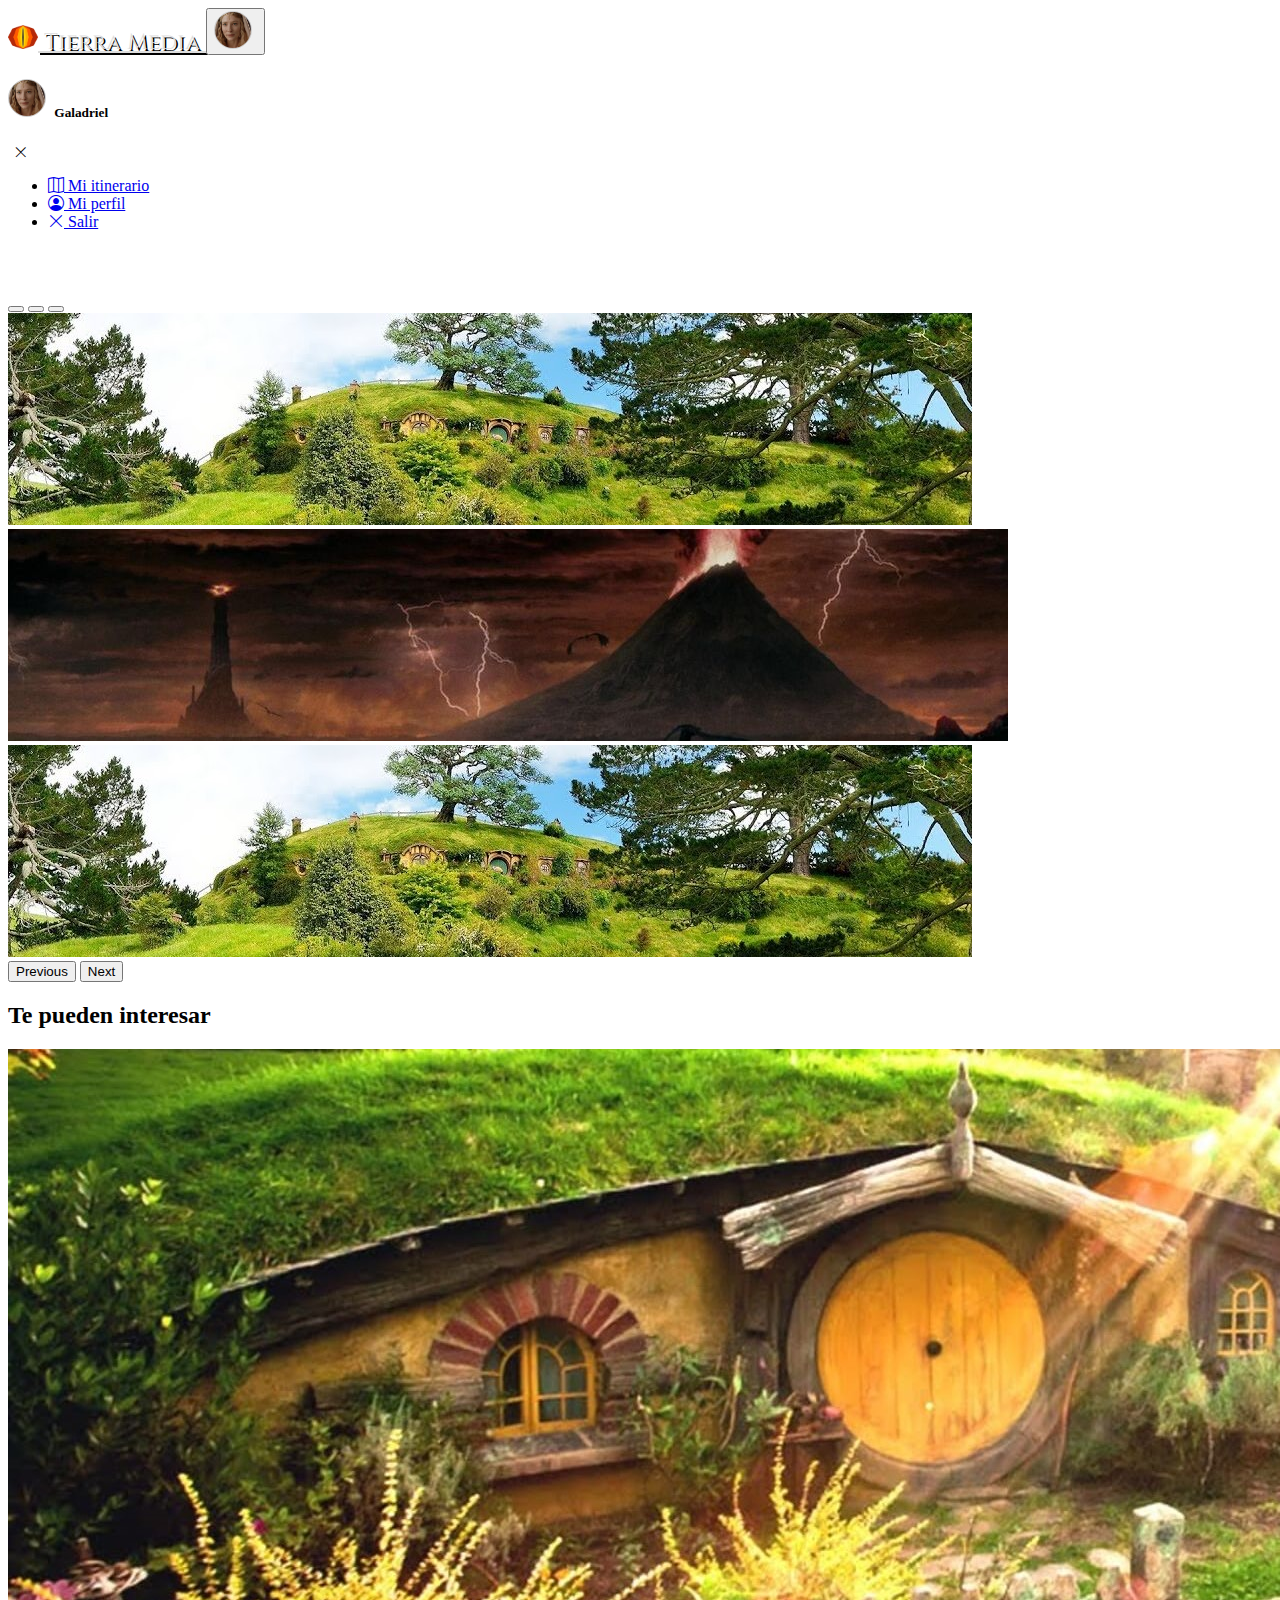
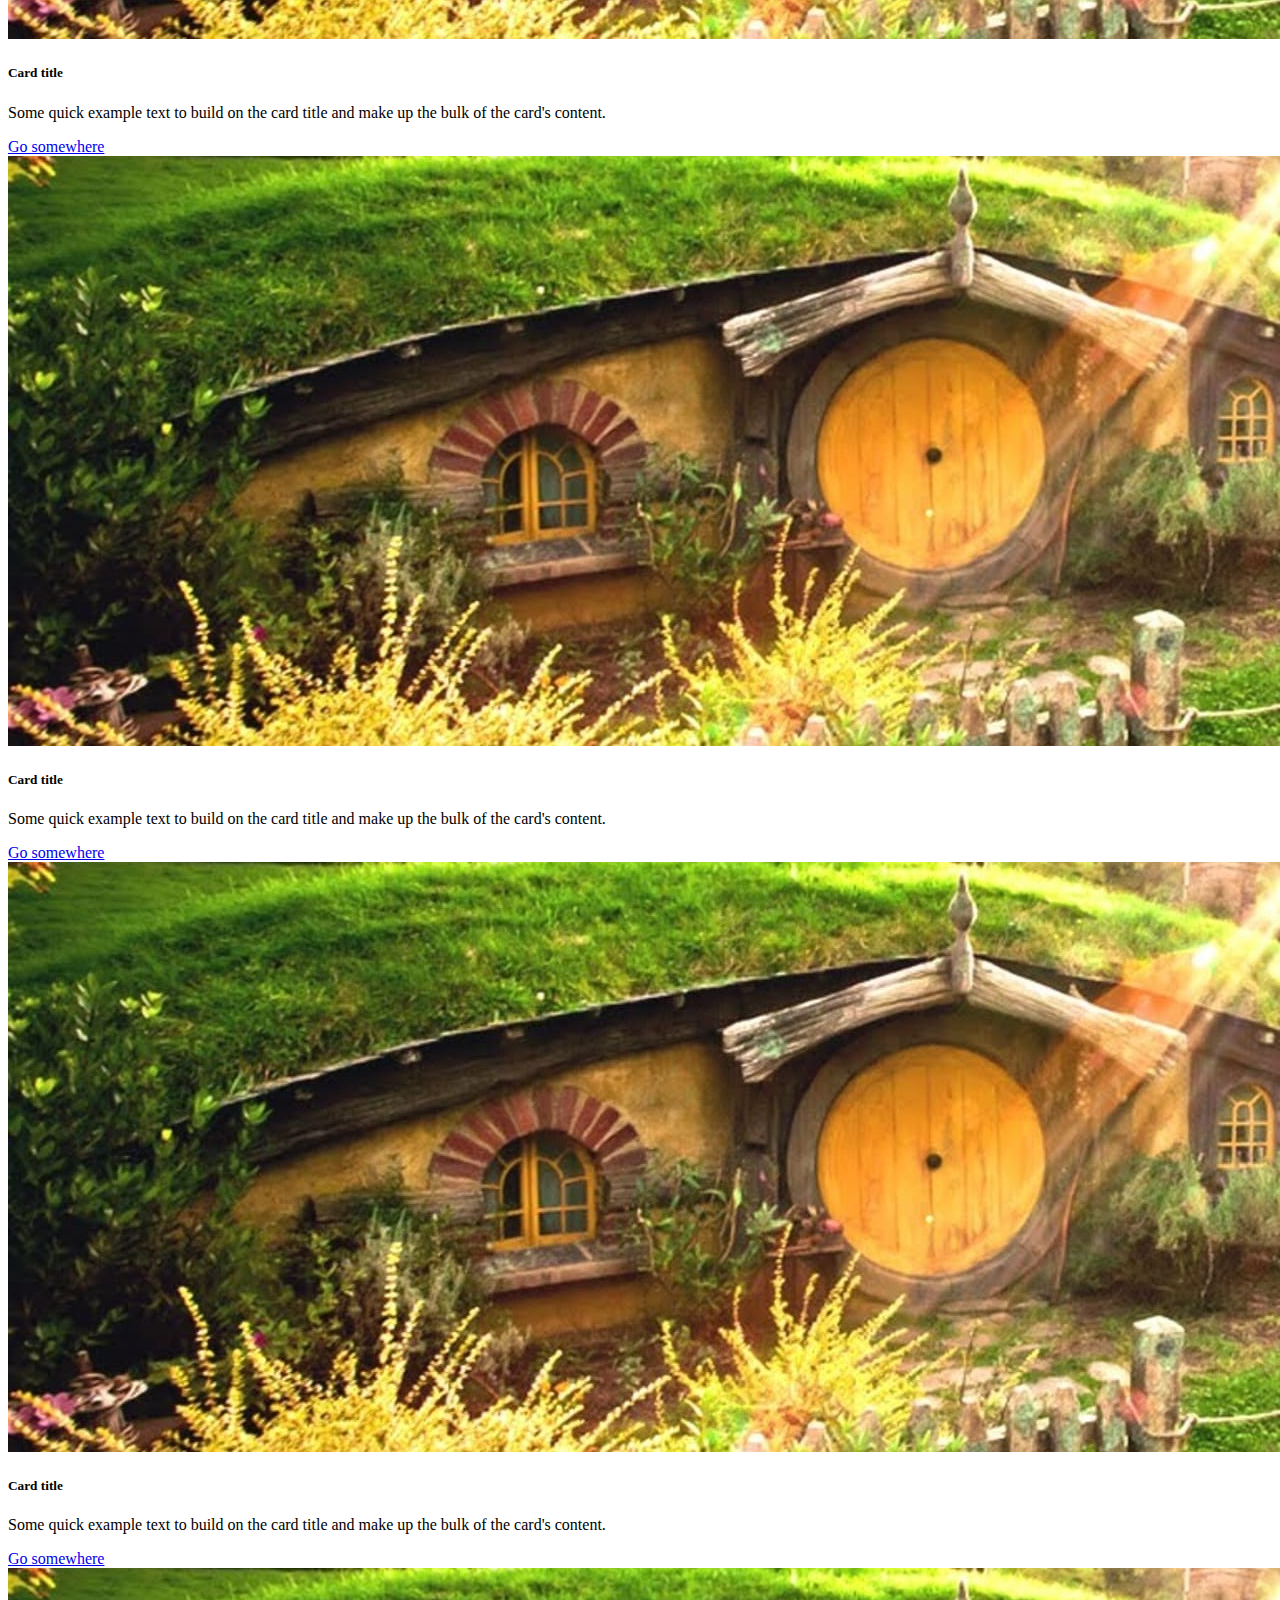
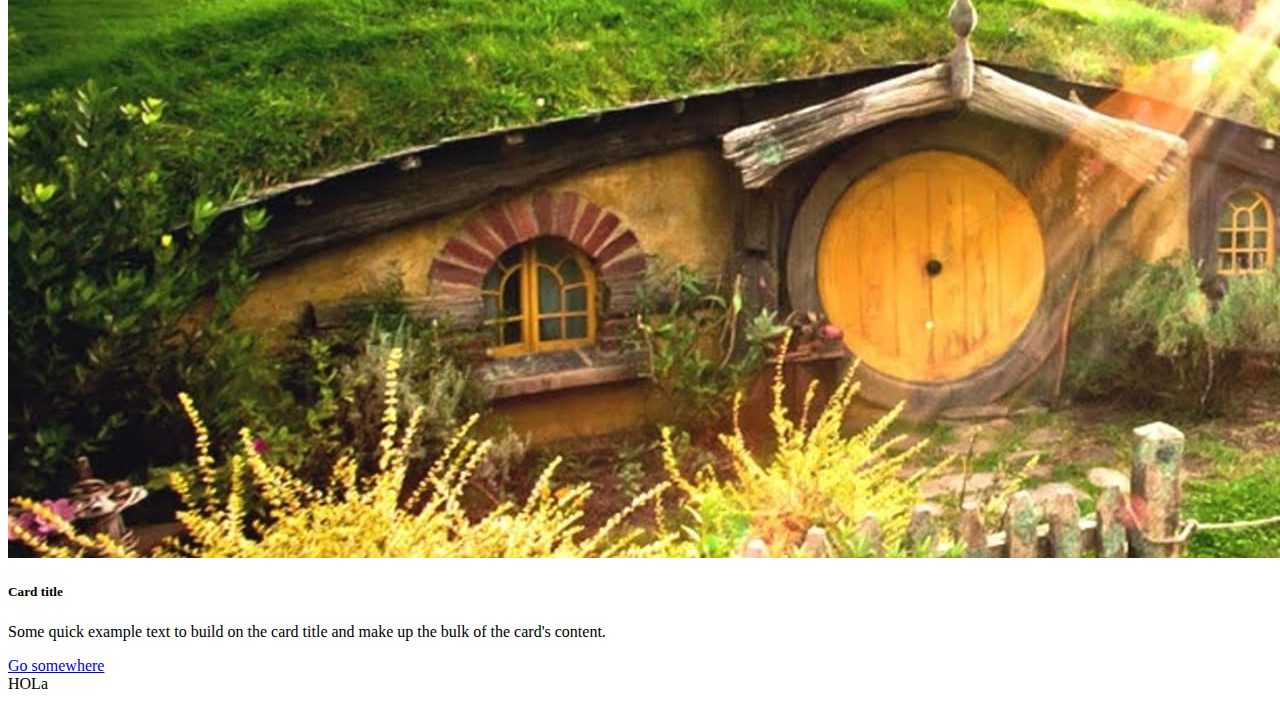
==== index.html @ 982354ff "Se cambio navbar a offcanvas. Se edito comportamiento responsive a sugerencias." ====
<!DOCTYPE html>
<html lang="en">

<head>
    <meta charset="UTF-8">
    <meta http-equiv="X-UA-Compatible" content="IE=edge">
    <meta name="viewport" content="width=device-width, initial-scale=1.0">
    <title>Turismo Tierra Media</title>
    <link href="https://cdn.jsdelivr.net/npm/bootstrap@5.1.3/dist/css/bootstrap.min.css" rel="stylesheet"
        integrity="sha384-1BmE4kWBq78iYhFldvKuhfTAU6auU8tT94WrHftjDbrCEXSU1oBoqyl2QvZ6jIW3" crossorigin="anonymous">
    <link rel="stylesheet" href="css/style.css">
    <link rel="stylesheet" href="https://cdn.jsdelivr.net/npm/bootstrap-icons@1.7.0/font/bootstrap-icons.css">
    <script src="js/script.js" defer></script>
    <script src="https://cdn.jsdelivr.net/npm/bootstrap@5.1.3/dist/js/bootstrap.bundle.min.js"
        integrity="sha384-ka7Sk0Gln4gmtz2MlQnikT1wXgYsOg+OMhuP+IlRH9sENBO0LRn5q+8nbTov4+1p" crossorigin="anonymous"
        defer></script>
</head>

<body>
    <header>
        <nav class="navbar fixed-top navbar-dark bg-dark">
            <div class="container-fluid">
                <!-- con boton, desplegable from top -->
                <!--a class="navbar-brand" href="index.html">
                    <img src="imgs/logoTTM.png" alt="" width="30" height="24" class="d-inline-block align-text-top">
                    Tierra Media
                </a>
                <button class="navbar-toggler" type="button" data-bs-toggle="collapse"
                    data-bs-target="#navbarSupportedContent" aria-controls="navbarSupportedContent"
                    aria-expanded="false" aria-label="Toggle navigation">
                    <img src="imgs/galadriel_avt.png" class ="avatar" alt="">
                </button>
                <div class="collapse navbar-collapse" id="navbarSupportedContent">
                    <ul class="navbar-nav me-auto mb-2 mb-lg-0">
                            <li class="nav-item"><a class="nav-link" href="#"> <i class="bi bi-map text-success me-1"></i> Mi itinerario</a></li>
                            <li class="nav-item"><a class="nav-link" href="#"><i class="bi bi-person-circle text-primary me-1"></i> Mi perfil</a></li>
                            <li class="nav-item"><a class="nav-link" href="#"><i class="bi bi-x-lg text-danger me-1"></i> Salir</a></li>
                    </ul>
                </div-->
                <!-- off canvas -->

                <a class="navbar-brand logo" href="index.html">
                    <img src="imgs/logoTTM.png" alt="" width="30" height="24" class="d-inline-block align-text-top me-2">
                    Tierra Media
                </a>
                <button class="navbar-toggler" type="button" data-bs-toggle="offcanvas"
                    data-bs-target="#offcanvasNavbar" aria-controls="offcanvasNavbar">
                    <img src="imgs/galadriel_avt.png" class ="avatar" alt="">
                </button>
                <div class="offcanvas offcanvas-end bg-dark text-light" tabindex="-1" id="offcanvasNavbar"
                    aria-labelledby="offcanvasNavbarLabel">
                    <div class="offcanvas-header">
                        <h5 class="offcanvas-title text-light" id="offcanvasNavbarLabel"><img src="imgs/galadriel_avt.png" class ="avatar" alt=""> Galadriel</h5>
                        <button type="button" class="btn-menu" data-bs-dismiss="offcanvas"
                            aria-label="Close"><i class="bi bi-x-lg text-light"></i></button>
                    </div>
                    <div class="offcanvas-body">
                        <ul class="navbar-nav justify-content-end flex-grow-1 pe-3">
                            <li class="nav-item"><a class="nav-link" href="#"> <i class="bi bi-map text-success me-1"></i> Mi itinerario</a></li>
                            <li class="nav-item"><a class="nav-link" href="#"><i class="bi bi-person-circle text-primary me-1"></i> Mi perfil</a></li>
                            <li class="nav-item"><a class="nav-link" href="#"><i class="bi bi-x-lg text-danger me-1"></i> Salir</a></li>
                        </ul>                        
                    </div>
                </div>

            </div>
        </nav>
    </header>

    <main class="container-fluid">
        <section id="destacados" class="container">
            <div id="carouselExampleIndicators" class="carousel slide" data-bs-ride="carousel">
                <div class="carousel-indicators">
                    <button type="button" data-bs-target="#carouselExampleIndicators" data-bs-slide-to="0"
                        class="active" aria-current="true" aria-label="Slide 1"></button>
                    <button type="button" data-bs-target="#carouselExampleIndicators" data-bs-slide-to="1"
                        aria-label="Slide 2"></button>
                    <button type="button" data-bs-target="#carouselExampleIndicators" data-bs-slide-to="2"
                        aria-label="Slide 3"></button>
                </div>
                <div class="carousel-inner">
                    <div class="carousel-item active">
                        <img src="imgs/the_shire_wide.jpg" class="d-block w-100" alt="...">
                    </div>
                    <div class="carousel-item">
                        <img src="imgs/mordor_wide.jpg" class="d-block w-100" alt="...">
                    </div>
                    <div class="carousel-item">
                        <img src="imgs/the_shire_wide.jpg" class="d-block w-100" alt="...">
                    </div>
                </div>
                <button class="carousel-control-prev" type="button" data-bs-target="#carouselExampleIndicators"
                    data-bs-slide="prev">
                    <span class="carousel-control-prev-icon" aria-hidden="true"></span>
                    <span class="visually-hidden">Previous</span>
                </button>
                <button class="carousel-control-next" type="button" data-bs-target="#carouselExampleIndicators"
                    data-bs-slide="next">
                    <span class="carousel-control-next-icon" aria-hidden="true"></span>
                    <span class="visually-hidden">Next</span>
                </button>
            </div>
        </section>
        <section id="sugerencias" class="container">
            <h2>Te pueden interesar</h2>
            <div class="row">
                <div class="col-lg-3 col-md-6 col-sm-12">
                    <div class="card">

                        <img src="imgs/la_comarca2.jpg" class="card-img-top" alt="...">
                        <div class="card-body">
                            <h5 class="card-title">Card title</h5>
                            <p class="card-text">Some quick example text to build on the card title and make up the bulk
                                of
                                the card's content.</p>
                            <a href="#" class="btn btn-primary">Go somewhere</a>
                        </div>
                    </div>
                </div>
                <div class="col-lg-3 col-md-6 col-sm-12">
                    <div class="card">

                        <img src="imgs/la_comarca2.jpg" class="card-img-top" alt="...">
                        <div class="card-body">
                            <h5 class="card-title">Card title</h5>
                            <p class="card-text">Some quick example text to build on the card title and make up the bulk
                                of
                                the card's content.</p>
                            <a href="#" class="btn btn-primary">Go somewhere</a>
                        </div>
                    </div>
                </div>
                <div class="col-lg-3 col-md-6 col-sm-12">
                    <div class="card">

                        <img src="imgs/la_comarca2.jpg" class="card-img-top" alt="...">
                        <div class="card-body">
                            <h5 class="card-title">Card title</h5>
                            <p class="card-text">Some quick example text to build on the card title and make up the bulk
                                of
                                the card's content.</p>
                            <a href="#" class="btn btn-primary">Go somewhere</a>
                        </div>
                    </div>
                </div>
                <div class="col-lg-3 col-md-6 col-sm-12">
                    <div class="card">

                        <img src="imgs/la_comarca2.jpg" class="card-img-top" alt="...">
                        <div class="card-body">
                            <h5 class="card-title">Card title</h5>
                            <p class="card-text">Some quick example text to build on the card title and make up the bulk
                                of
                                the card's content.</p>
                            <a href="#" class="btn btn-primary">Go somewhere</a>
                        </div>
                    </div>
                </div>
            </div>
        </section>
        <section id="productos" class="container">

        </section>
    </main>
    <footer>
        HOLa

    </footer>
</body>

</html>
---- css/style.css ----
@import url('https://fonts.googleapis.com/css2?family=Cinzel:wght@500&display=swap');

.logo{
    font-family: 'Cinzel', serif;
    font-size: 1.4rem;
    color: #ddd;
    text-shadow: 2px 2px #000;    
}

.avatar{
    height: 36px;
    border-radius: 50%;
    margin-right: 5px;
    border: 1px solid #ccc;
}

.btn-menu{
    border: none;
    background: none;
}

main{
    margin-top: 64px;
}
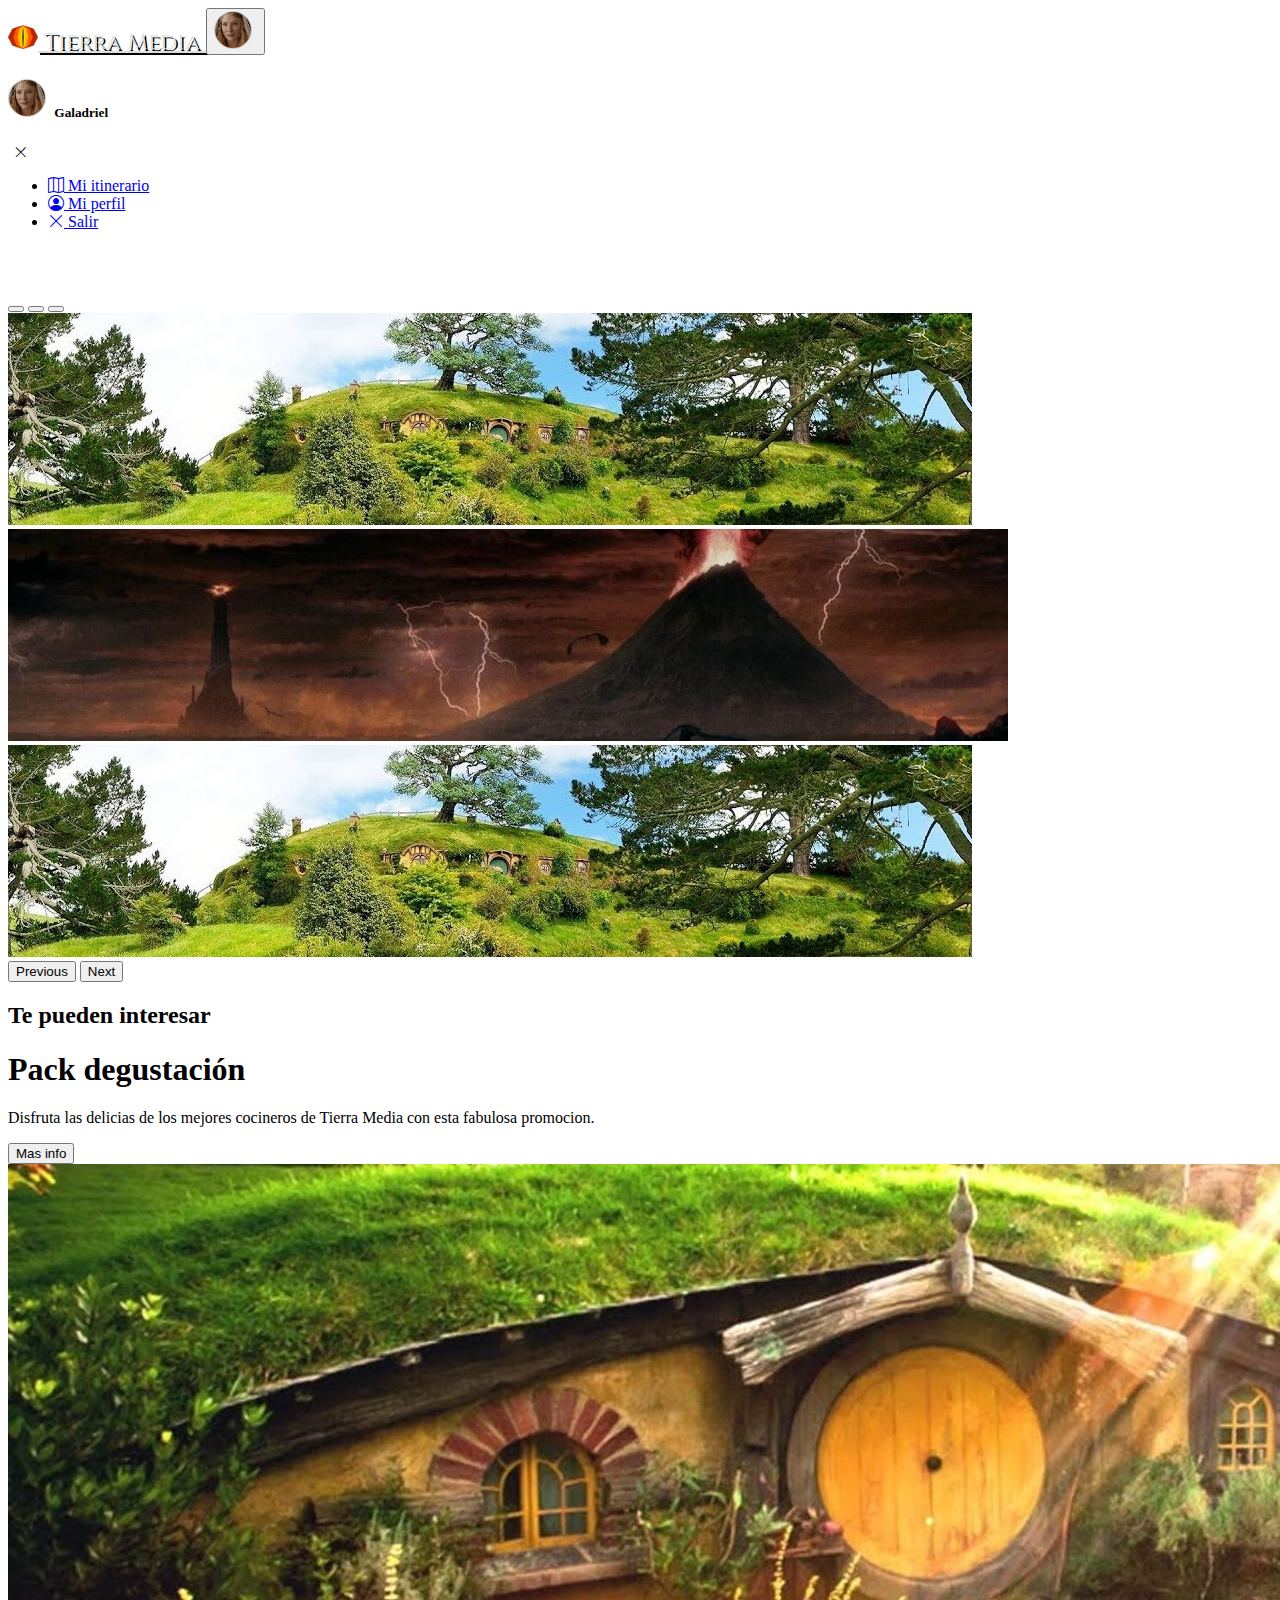
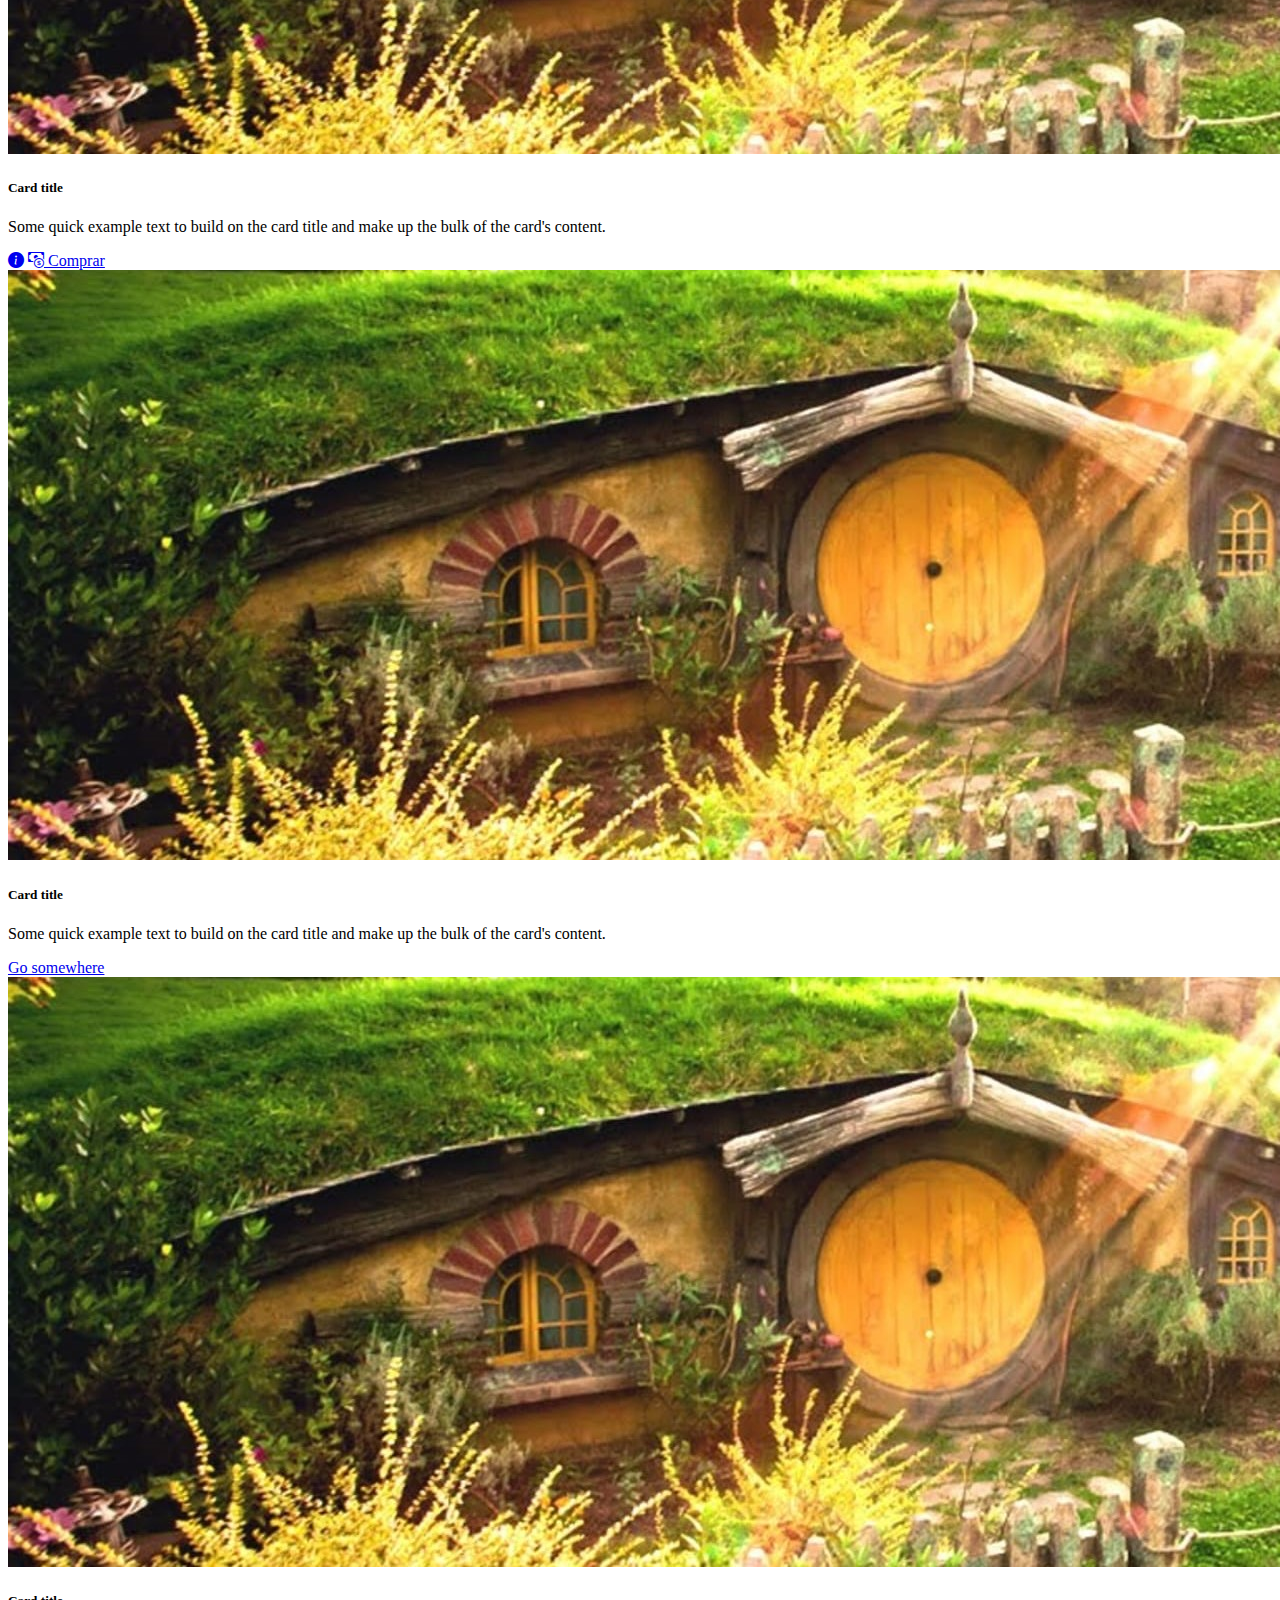
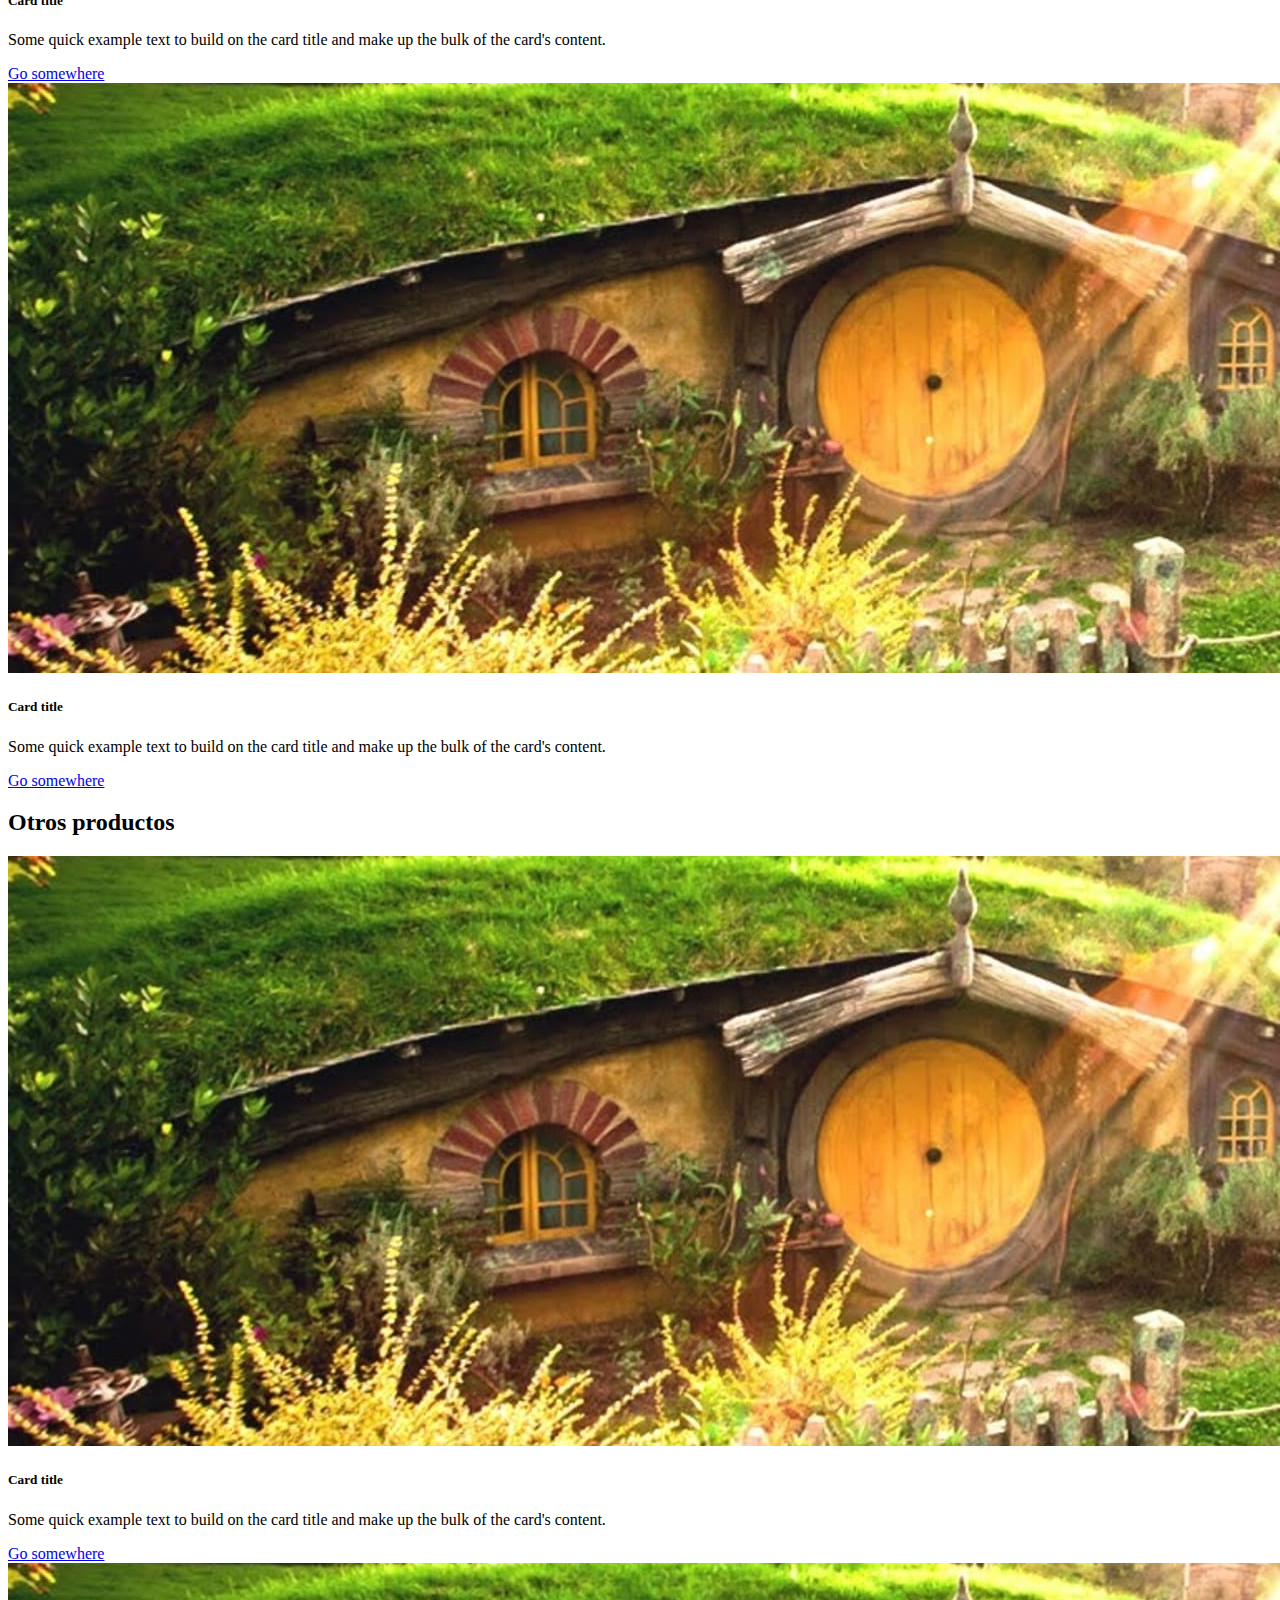
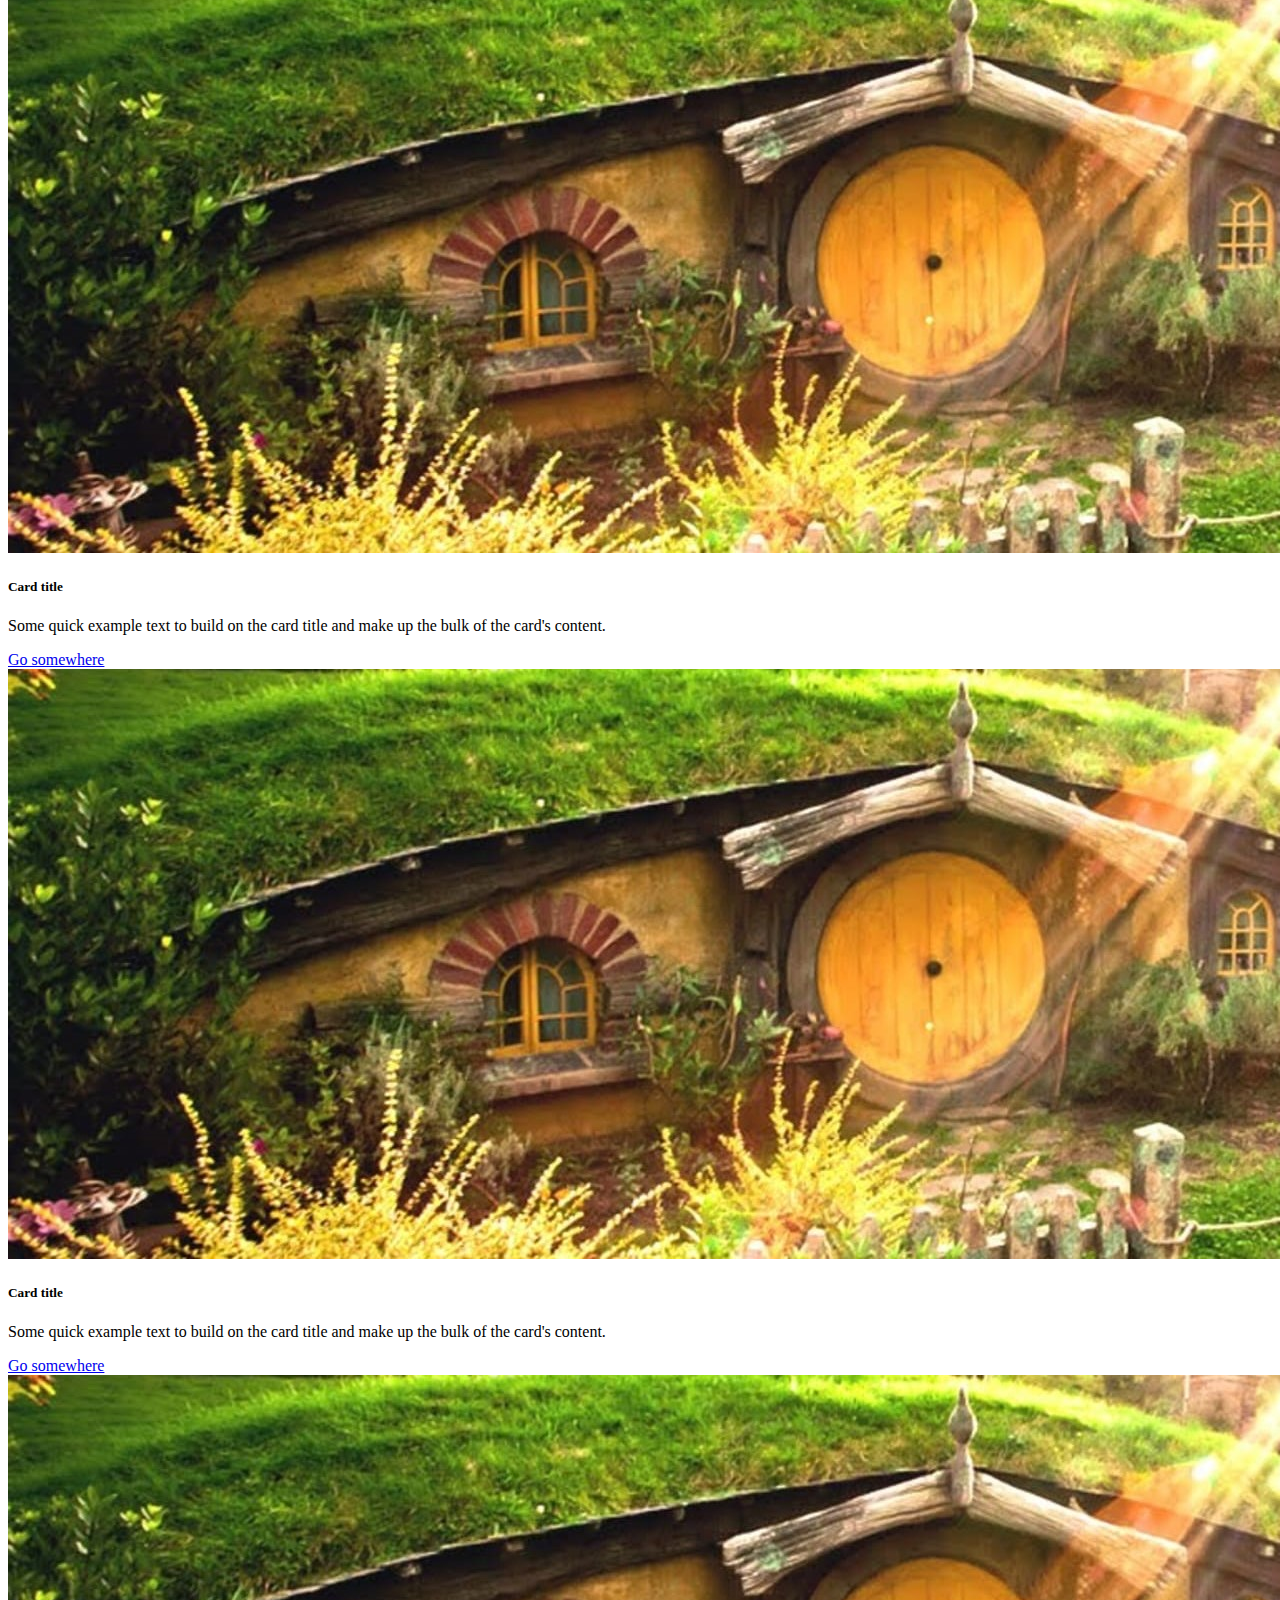
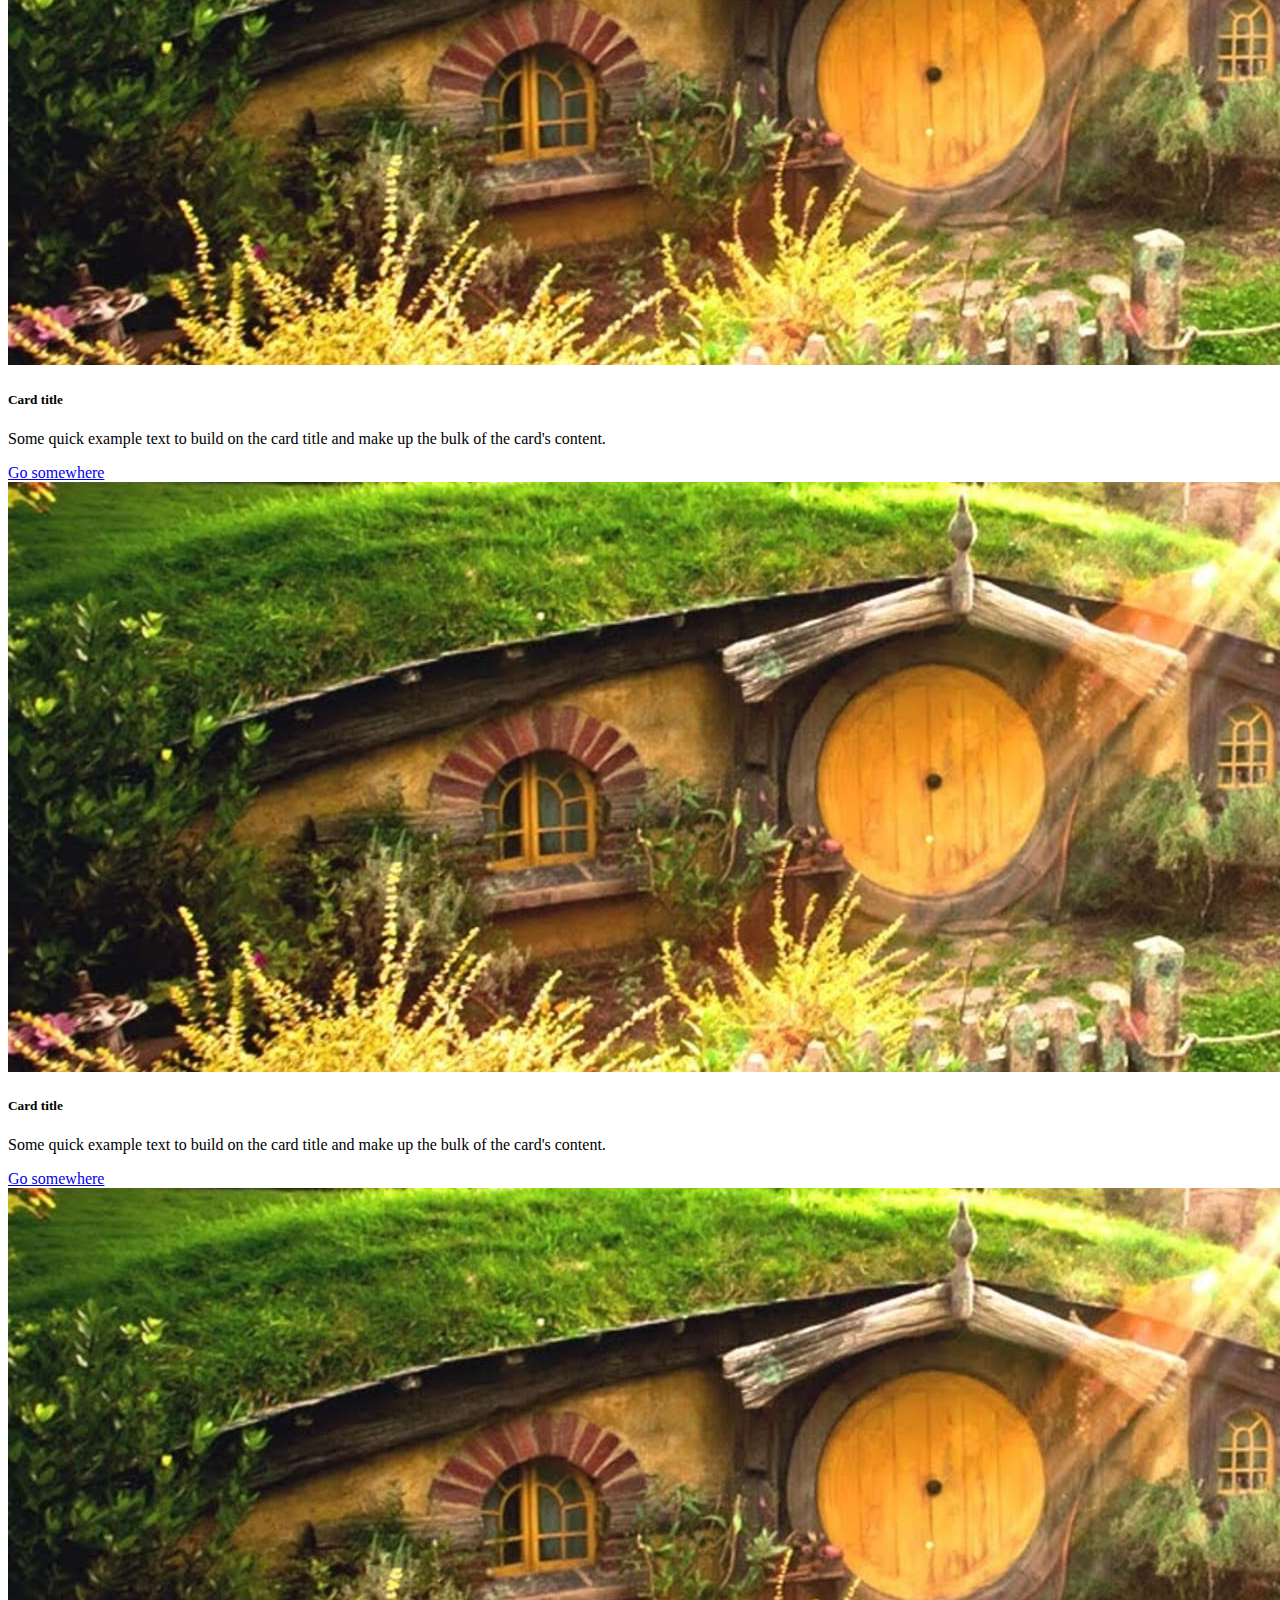
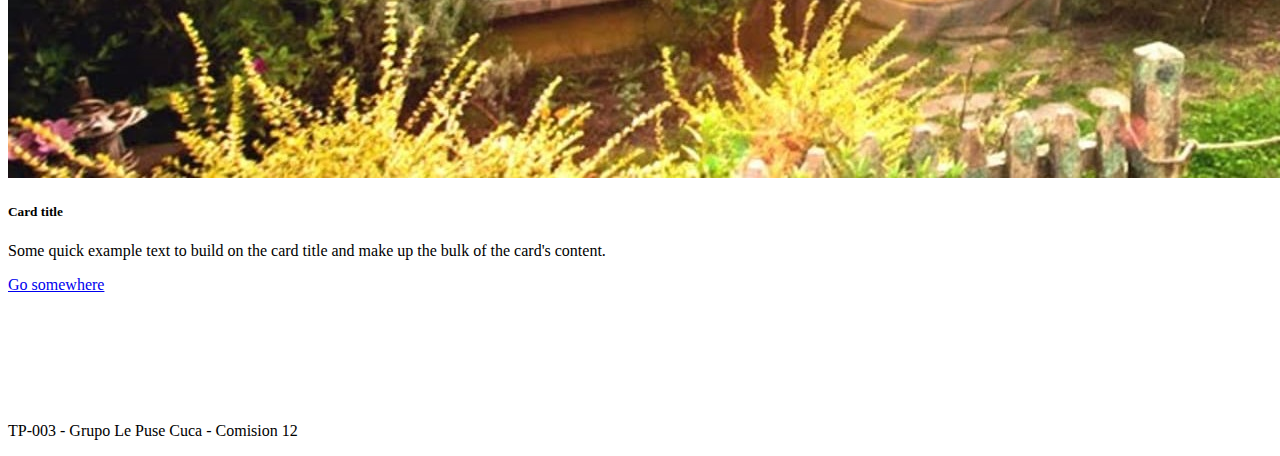
==== commit 709feaef: "Se agregan bocetos de tabla panel administracion en admin.html" ====
--- a/index.html
+++ b/index.html
@@ -56,7 +56,7 @@
                     </div>
                     <div class="offcanvas-body">
                         <ul class="navbar-nav justify-content-end flex-grow-1 pe-3">
-                            <li class="nav-item"><a class="nav-link" href="#"> <i class="bi bi-map text-success me-1"></i> Mi itinerario</a></li>
+                            <li class="nav-item"><a class="nav-link" href="#" id="itinerario"> <i class="bi bi-map text-success me-1"></i> Mi itinerario</a></li>
                             <li class="nav-item"><a class="nav-link" href="#"><i class="bi bi-person-circle text-primary me-1"></i> Mi perfil</a></li>
                             <li class="nav-item"><a class="nav-link" href="#"><i class="bi bi-x-lg text-danger me-1"></i> Salir</a></li>
                         </ul>                        
@@ -104,16 +104,29 @@
         <section id="sugerencias" class="container">
             <h2>Te pueden interesar</h2>
             <div class="row">
-                <div class="col-lg-3 col-md-6 col-sm-12">
-                    <div class="card">
-
-                        <img src="imgs/la_comarca2.jpg" class="card-img-top" alt="...">
-                        <div class="card-body">
-                            <h5 class="card-title">Card title</h5>
-                            <p class="card-text">Some quick example text to build on the card title and make up the bulk
-                                of
-                                the card's content.</p>
-                            <a href="#" class="btn btn-primary">Go somewhere</a>
+                <article>
+                    <div class="p-5 mb-4 bg-light rounded-3">
+                        <div class="container-fluid py-5">
+                          <h1 class="display-5 fw-bold">Pack degustación</h1>
+                          <p class="col-md-8 fs-4">Disfruta las delicias de los mejores cocineros de Tierra Media con esta fabulosa promocion.</p>
+                          <button class="btn btn-primary btn-lg" type="button">Mas info</button>
+                        </div>
+                      </div>
+                </article>
+            </div>
+            <div class="row g-3">
+                <div class="col-lg-3 col-md-6 col-sm-12">
+                    <div class="card bg-light bg-gradient">
+
+                        <img src="imgs/la_comarca2.jpg" class="card-img-top" alt="...">
+                        <div class="card-body">
+                            <h5 class="card-title">Card title</h5>
+                            <p class="card-text">Some quick example text to build on the card title and make up the bulk
+                                of
+                                the card's content.</p>
+                            <a href="#" class="btn btn-info"><i class="bi bi-info-circle-fill text-light"></i></a>
+                            <a href="#" class="btn btn-success"><i class="bi bi-cash-coin"></i> Comprar</a>
+                            
                         </div>
                     </div>
                 </div>
@@ -159,11 +172,96 @@
             </div>
         </section>
         <section id="productos" class="container">
-
+            <h2>Otros productos</h2>
+            <div class="row g-3">
+                <div class="col-lg-3 col-md-6 col-sm-12">
+                    <div class="card">
+
+                        <img src="imgs/la_comarca2.jpg" class="card-img-top" alt="...">
+                        <div class="card-body">
+                            <h5 class="card-title">Card title</h5>
+                            <p class="card-text">Some quick example text to build on the card title and make up the bulk
+                                of
+                                the card's content.</p>
+                            <a href="#" class="btn btn-primary">Go somewhere</a>
+                        </div>
+                    </div>
+                </div>
+                <div class="col-lg-3 col-md-6 col-sm-12">
+                    <div class="card">
+
+                        <img src="imgs/la_comarca2.jpg" class="card-img-top" alt="...">
+                        <div class="card-body">
+                            <h5 class="card-title">Card title</h5>
+                            <p class="card-text">Some quick example text to build on the card title and make up the bulk
+                                of
+                                the card's content.</p>
+                            <a href="#" class="btn btn-primary">Go somewhere</a>
+                        </div>
+                    </div>
+                </div>
+                <div class="col-lg-3 col-md-6 col-sm-12">
+                    <div class="card">
+
+                        <img src="imgs/la_comarca2.jpg" class="card-img-top" alt="...">
+                        <div class="card-body">
+                            <h5 class="card-title">Card title</h5>
+                            <p class="card-text">Some quick example text to build on the card title and make up the bulk
+                                of
+                                the card's content.</p>
+                            <a href="#" class="btn btn-primary">Go somewhere</a>
+                        </div>
+                    </div>
+                </div>
+                <div class="col-lg-3 col-md-6 col-sm-12">
+                    <div class="card">
+
+                        <img src="imgs/la_comarca2.jpg" class="card-img-top" alt="...">
+                        <div class="card-body">
+                            <h5 class="card-title">Card title</h5>
+                            <p class="card-text">Some quick example text to build on the card title and make up the bulk
+                                of
+                                the card's content.</p>
+                            <a href="#" class="btn btn-primary">Go somewhere</a>
+                        </div>
+                    </div>
+                </div>
+                <div class="col-lg-3 col-md-6 col-sm-12">
+                    <div class="card">
+
+                        <img src="imgs/la_comarca2.jpg" class="card-img-top" alt="...">
+                        <div class="card-body">
+                            <h5 class="card-title">Card title</h5>
+                            <p class="card-text">Some quick example text to build on the card title and make up the bulk
+                                of
+                                the card's content.</p>
+                            <a href="#" class="btn btn-primary">Go somewhere</a>
+                        </div>
+                    </div>
+                </div>
+                <div class="col-lg-3 col-md-6 col-sm-12">
+                    <div class="card">
+
+                        <img src="imgs/la_comarca2.jpg" class="card-img-top" alt="...">
+                        <div class="card-body">
+                            <h5 class="card-title">Card title</h5>
+                            <p class="card-text">Some quick example text to build on the card title and make up the bulk
+                                of
+                                the card's content.</p>
+                            <a href="#" class="btn btn-primary">Go somewhere</a>
+                        </div>
+                    </div>
+                </div>
+            </div>
         </section>
     </main>
-    <footer>
-        HOLa
+    <div id="itinerario-container" class="hidden text-dark" style="margin-top: 64px;">
+        HOLA AHORA ME VES A MI!!
+    </div>
+    <footer class="container-fluid bg-dark fixed-bottom text-light">
+        <section class="row col-12 my-3 text-center">
+            <p>TP-003 - Grupo Le Puse Cuca - Comision 12</p>
+        </section>
 
     </footer>
 </body>
--- a/css/style.css
+++ b/css/style.css
@@ -21,4 +21,9 @@
 
 main{
     margin-top: 64px;
+    margin-bottom: 128px;
 }
+
+.hidden{
+    display: none;
+}
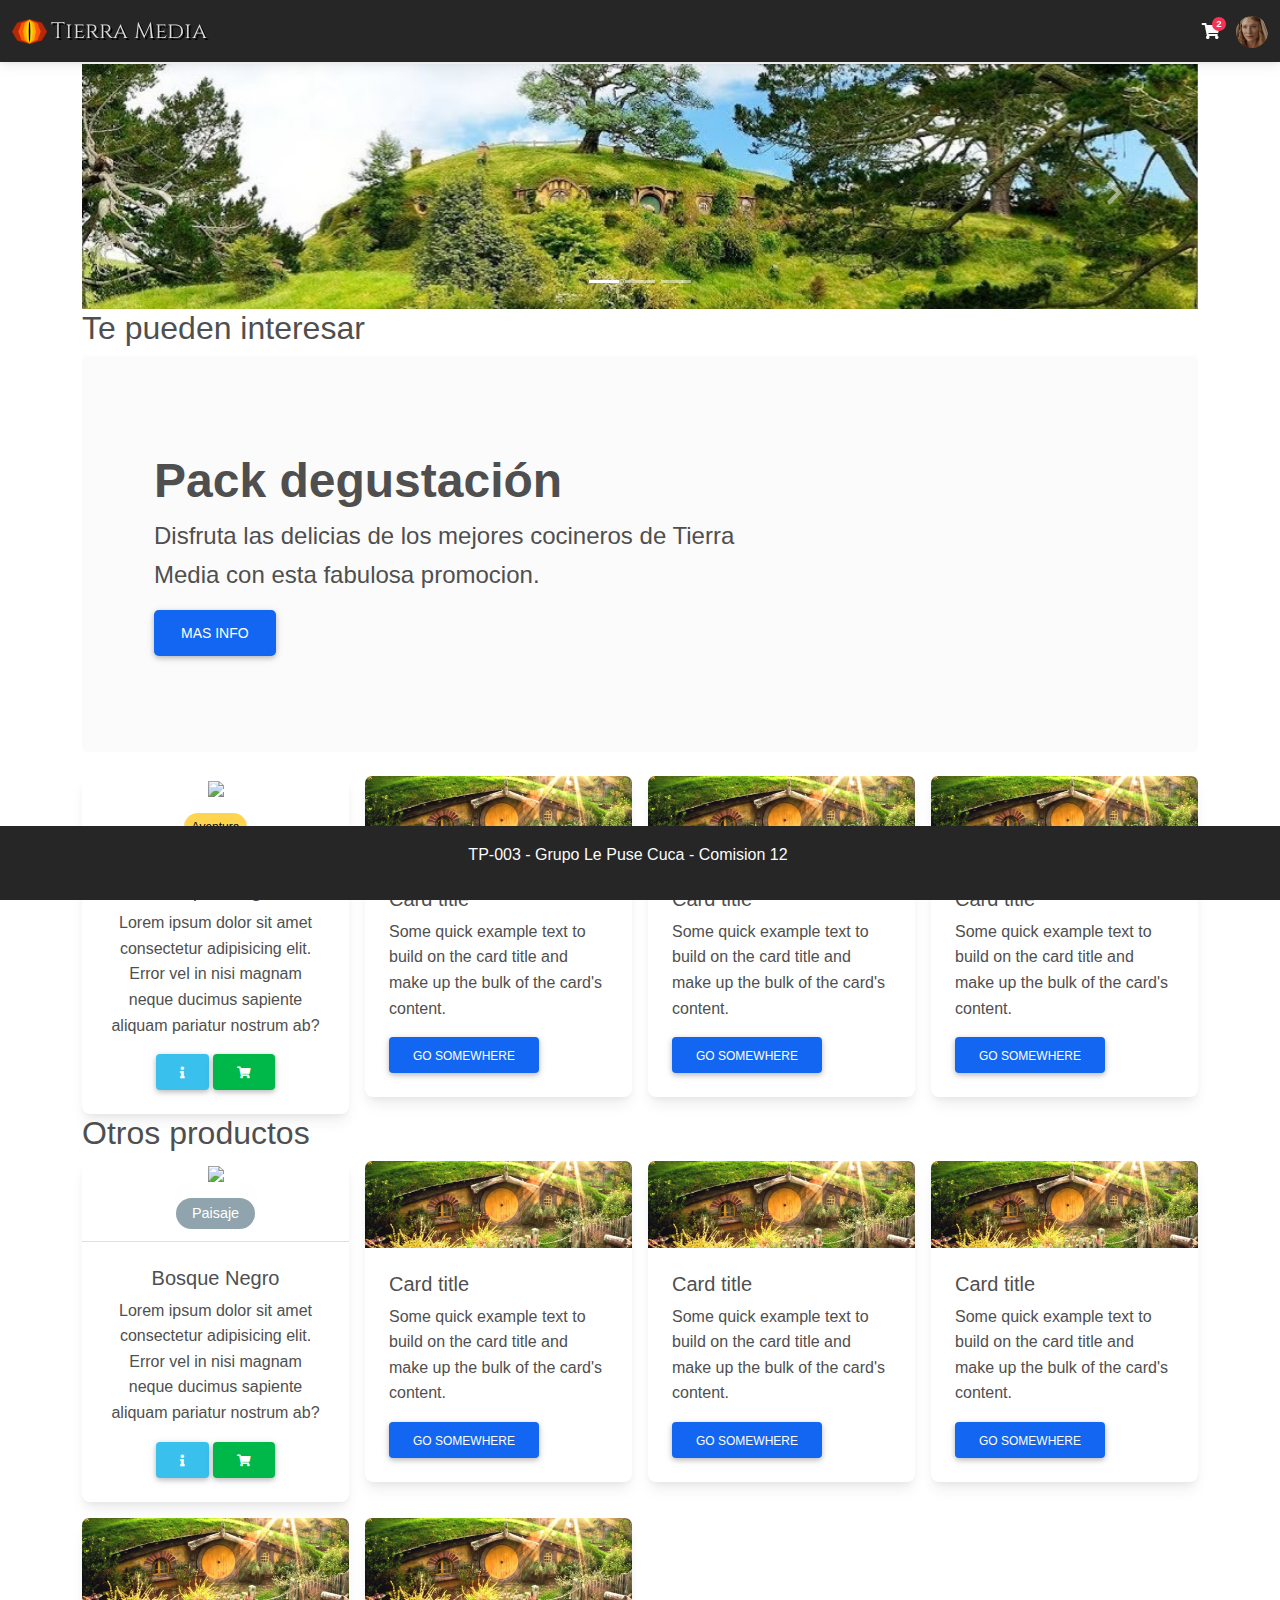
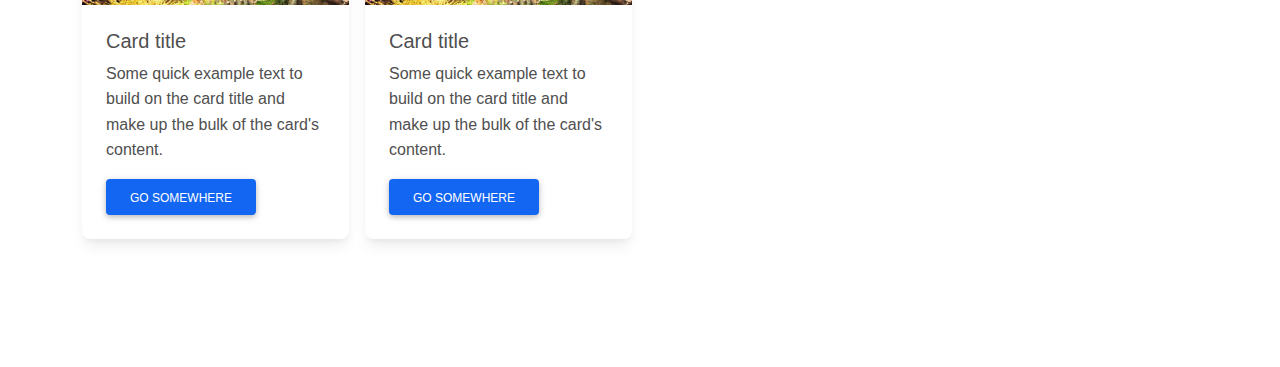
==== commit 0cf8f2d8: "Se cambio Bootstrap por MDBootstrap, se definieron card nuevas. Se restructuro menu." ====
--- a/index.html
+++ b/index.html
@@ -6,70 +6,154 @@
     <meta http-equiv="X-UA-Compatible" content="IE=edge">
     <meta name="viewport" content="width=device-width, initial-scale=1.0">
     <title>Turismo Tierra Media</title>
-    <link href="https://cdn.jsdelivr.net/npm/bootstrap@5.1.3/dist/css/bootstrap.min.css" rel="stylesheet"
-        integrity="sha384-1BmE4kWBq78iYhFldvKuhfTAU6auU8tT94WrHftjDbrCEXSU1oBoqyl2QvZ6jIW3" crossorigin="anonymous">
+    <link href="css/mdb.min.css" rel="stylesheet" />
+    <link href="https://cdnjs.cloudflare.com/ajax/libs/font-awesome/5.15.1/css/all.min.css" rel="stylesheet" />
     <link rel="stylesheet" href="css/style.css">
-    <link rel="stylesheet" href="https://cdn.jsdelivr.net/npm/bootstrap-icons@1.7.0/font/bootstrap-icons.css">
     <script src="js/script.js" defer></script>
-    <script src="https://cdn.jsdelivr.net/npm/bootstrap@5.1.3/dist/js/bootstrap.bundle.min.js"
-        integrity="sha384-ka7Sk0Gln4gmtz2MlQnikT1wXgYsOg+OMhuP+IlRH9sENBO0LRn5q+8nbTov4+1p" crossorigin="anonymous"
-        defer></script>
+    <script src="js/mdb.min.js" type="text/javascript" defer></script>
 </head>
 
 <body>
     <header>
-        <nav class="navbar fixed-top navbar-dark bg-dark">
+        <nav class="navbar navbar-expand-lg navbar-white bg-dark fixed-top">
+            <!-- Container wrapper -->
             <div class="container-fluid">
-                <!-- con boton, desplegable from top -->
-                <!--a class="navbar-brand" href="index.html">
-                    <img src="imgs/logoTTM.png" alt="" width="30" height="24" class="d-inline-block align-text-top">
-                    Tierra Media
-                </a>
-                <button class="navbar-toggler" type="button" data-bs-toggle="collapse"
-                    data-bs-target="#navbarSupportedContent" aria-controls="navbarSupportedContent"
+                <!-- Toggle button -->
+                <button class="navbar-toggler" type="button" data-mdb-toggle="collapse"
+                    data-mdb-target="#navbarSupportedContent" aria-controls="navbarSupportedContent"
                     aria-expanded="false" aria-label="Toggle navigation">
-                    <img src="imgs/galadriel_avt.png" class ="avatar" alt="">
-                </button>
+                    <i class="fas fa-bars"></i>
+                </button>
+
+                <!-- Collapsible wrapper -->
                 <div class="collapse navbar-collapse" id="navbarSupportedContent">
-                    <ul class="navbar-nav me-auto mb-2 mb-lg-0">
-                            <li class="nav-item"><a class="nav-link" href="#"> <i class="bi bi-map text-success me-1"></i> Mi itinerario</a></li>
-                            <li class="nav-item"><a class="nav-link" href="#"><i class="bi bi-person-circle text-primary me-1"></i> Mi perfil</a></li>
-                            <li class="nav-item"><a class="nav-link" href="#"><i class="bi bi-x-lg text-danger me-1"></i> Salir</a></li>
+                    <!-- Navbar brand -->
+                    <a class="navbar-brand mt-2 mt-lg-0" href="#">
+                        <img src="imgs/logoTTM.png" height="25" alt="" loading="lazy" /> <span class="logo"> Tierra
+                            Media</span>
+                    </a>
+                    <!-- Left links -->
+
+                    <!-- Left links -->
+                </div>
+                <!-- Collapsible wrapper -->
+
+                <!-- Right elements -->
+                <div class="d-flex align-items-center">
+                    <!-- Icon -->
+                    <a class="text-reset me-3" href="#">
+                        <i class="fas fa-shopping-cart text-light"></i>
+                        <span class="badge rounded-pill badge-notification bg-danger">2</span>
+                    </a>
+
+                    <!-- Notifications -->
+                    <!--a class="text-reset me-3 dropdown-toggle hidden-arrow" href="#" id="navbarDropdownMenuLink"
+                        role="button" data-mdb-toggle="dropdown" aria-expanded="false">
+                        <i class="fas fa-bell"></i>
+                        <span class="badge rounded-pill badge-notification bg-danger">1</span>
+                    </a-->
+                    <!--ul class="dropdown-menu dropdown-menu-end" aria-labelledby="navbarDropdownMenuLink">
+                        <li>                            
+                            <a class="dropdown-item" href="#"><i class="fas fa-map"></i>Itinerario</a>
+                        </li>
+                        <li>
+                            <a class="dropdown-item" href="#">Perfil</a>
+                        </li>
+                        <li>
+                            <a class="dropdown-item" href="#">Salir</a>
+                        </li>
+                    </ul-->
+
+                    <!-- Avatar -->
+                    <a class="dropdown-toggle d-flex align-items-center hidden-arrow" href="#"
+                        id="navbarDropdownMenuLink" role="button" data-mdb-toggle="dropdown" aria-expanded="false">
+                        <img src="imgs/galadriel_avt.png" class="rounded-circle" height="32" alt="" loading="lazy" />
+                    </a>
+                    <ul class="dropdown-menu dropdown-menu-end" aria-labelledby="navbarDropdownMenuLink">
+                        <li>
+                            <a class="dropdown-item" href="#"><i class="fas fa-map"></i> Itinerario</a>
+                        </li>
+                        <li>
+                            <a class="dropdown-item" href="#"><i class="fas fa-user-circle"></i> Mi perfil</a>
+                        </li>
+                        <li>
+                            <a class="dropdown-item" href="#"><i class="fas fa-times-circle"></i> Salir</a>
+                        </li>
                     </ul>
-                </div-->
-                <!-- off canvas -->
-
-                <a class="navbar-brand logo" href="index.html">
-                    <img src="imgs/logoTTM.png" alt="" width="30" height="24" class="d-inline-block align-text-top me-2">
+                </div>
+                <!-- Right elements -->
+            </div>
+            <!-- Container wrapper -->
+        </nav>
+        <!--nav class="navbar fixed-top navbar-dark bg-dark">
+            <div class="container-fluid">
+                           <a class="navbar-brand logo" href="index.html">
+                    <img src="imgs/logoTTM.png" alt="" width="30" height="24"
+                        class="d-inline-block align-text-top me-2">
                     Tierra Media
                 </a>
                 <button class="navbar-toggler" type="button" data-bs-toggle="offcanvas"
                     data-bs-target="#offcanvasNavbar" aria-controls="offcanvasNavbar">
-                    <img src="imgs/galadriel_avt.png" class ="avatar" alt="">
+                    <img src="imgs/galadriel_avt.png" class="avatar" alt="">
                 </button>
                 <div class="offcanvas offcanvas-end bg-dark text-light" tabindex="-1" id="offcanvasNavbar"
                     aria-labelledby="offcanvasNavbarLabel">
                     <div class="offcanvas-header">
-                        <h5 class="offcanvas-title text-light" id="offcanvasNavbarLabel"><img src="imgs/galadriel_avt.png" class ="avatar" alt=""> Galadriel</h5>
-                        <button type="button" class="btn-menu" data-bs-dismiss="offcanvas"
-                            aria-label="Close"><i class="bi bi-x-lg text-light"></i></button>
+                        <h5 class="offcanvas-title text-light" id="offcanvasNavbarLabel"><img
+                                src="imgs/galadriel_avt.png" class="avatar" alt=""> Galadriel</h5>
+                        <button type="button" class="btn-menu" data-bs-dismiss="offcanvas" aria-label="Close"><i
+                                class="bi bi-x-lg text-light"></i></button>
                     </div>
                     <div class="offcanvas-body">
                         <ul class="navbar-nav justify-content-end flex-grow-1 pe-3">
-                            <li class="nav-item"><a class="nav-link" href="#" id="itinerario"> <i class="bi bi-map text-success me-1"></i> Mi itinerario</a></li>
-                            <li class="nav-item"><a class="nav-link" href="#"><i class="bi bi-person-circle text-primary me-1"></i> Mi perfil</a></li>
-                            <li class="nav-item"><a class="nav-link" href="#"><i class="bi bi-x-lg text-danger me-1"></i> Salir</a></li>
-                        </ul>                        
-                    </div>
-                </div>
-
-            </div>
-        </nav>
+                            <li class="nav-item"><a class="nav-link" href="#" id="itinerario"> <i
+                                        class="bi bi-map text-success me-1"></i> Mi itinerario</a></li>
+                            <li class="nav-item"><a class="nav-link" href="#"><i
+                                        class="bi bi-person-circle text-primary me-1"></i> Mi perfil</a></li>
+                            <li class="nav-item"><a class="nav-link" href="#"><i
+                                        class="bi bi-x-lg text-danger me-1"></i> Salir</a></li>
+                        </ul>
+                    </div>
+                </div>
+
+            </div>
+        </nav-->
     </header>
 
     <main class="container-fluid">
         <section id="destacados" class="container">
-            <div id="carouselExampleIndicators" class="carousel slide" data-bs-ride="carousel">
+            <div id="carouselExampleIndicators" class="carousel slide" data-mdb-ride="carousel">
+                <div class="carousel-indicators">
+                    <button type="button" data-mdb-target="#carouselExampleIndicators" data-mdb-slide-to="0"
+                        class="active" aria-current="true" aria-label="Slide 1"></button>
+                    <button type="button" data-mdb-target="#carouselExampleIndicators" data-mdb-slide-to="1"
+                        aria-label="Slide 2"></button>
+                    <button type="button" data-mdb-target="#carouselExampleIndicators" data-mdb-slide-to="2"
+                        aria-label="Slide 3"></button>
+                </div>
+                <div class="carousel-inner">
+                    <div class="carousel-item active">
+                        <img src="imgs/the_shire_wide.jpg" class="d-block w-100" alt="..." />
+                    </div>
+                    <div class="carousel-item">
+                        <img src="imgs/mordor_wide.jpg" class="d-block w-100" alt="..." />
+                    </div>
+                    <div class="carousel-item">
+                        <img src="imgs/the_shire_wide.jpg" class="d-block w-100" alt="..." />
+                    </div>
+                </div>
+                <button class="carousel-control-prev" type="button" data-mdb-target="#carouselExampleIndicators"
+                    data-mdb-slide="prev">
+                    <span class="carousel-control-prev-icon" aria-hidden="true"></span>
+                    <span class="visually-hidden">Previous</span>
+                </button>
+                <button class="carousel-control-next" type="button" data-mdb-target="#carouselExampleIndicators"
+                    data-mdb-slide="next">
+                    <span class="carousel-control-next-icon" aria-hidden="true"></span>
+                    <span class="visually-hidden">Next</span>
+                </button>
+            </div>
+            <!--div id="carouselExampleIndicators" class="carousel slide" data-bs-ride="carousel">
                 <div class="carousel-indicators">
                     <button type="button" data-bs-target="#carouselExampleIndicators" data-bs-slide-to="0"
                         class="active" aria-current="true" aria-label="Slide 1"></button>
@@ -99,7 +183,7 @@
                     <span class="carousel-control-next-icon" aria-hidden="true"></span>
                     <span class="visually-hidden">Next</span>
                 </button>
-            </div>
+            </div-->
         </section>
         <section id="sugerencias" class="container">
             <h2>Te pueden interesar</h2>
@@ -107,26 +191,31 @@
                 <article>
                     <div class="p-5 mb-4 bg-light rounded-3">
                         <div class="container-fluid py-5">
-                          <h1 class="display-5 fw-bold">Pack degustación</h1>
-                          <p class="col-md-8 fs-4">Disfruta las delicias de los mejores cocineros de Tierra Media con esta fabulosa promocion.</p>
-                          <button class="btn btn-primary btn-lg" type="button">Mas info</button>
-                        </div>
-                      </div>
+                            <h1 class="display-5 fw-bold">Pack degustación</h1>
+                            <p class="col-md-8 fs-4">Disfruta las delicias de los mejores cocineros de Tierra Media con
+                                esta fabulosa promocion.</p>
+                            <button class="btn btn-primary btn-lg" type="button">Mas info</button>
+                        </div>
+                    </div>
                 </article>
             </div>
             <div class="row g-3">
                 <div class="col-lg-3 col-md-6 col-sm-12">
-                    <div class="card bg-light bg-gradient">
-
-                        <img src="imgs/la_comarca2.jpg" class="card-img-top" alt="...">
-                        <div class="card-body">
-                            <h5 class="card-title">Card title</h5>
-                            <p class="card-text">Some quick example text to build on the card title and make up the bulk
-                                of
-                                the card's content.</p>
-                            <a href="#" class="btn btn-info"><i class="bi bi-info-circle-fill text-light"></i></a>
-                            <a href="#" class="btn btn-success"><i class="bi bi-cash-coin"></i> Comprar</a>
-                            
+                    <div class="card text-center ">
+                        <div class="bg-image hover-overlay ripple" data-mdb-ripple-color="light">
+                            <img src="https://mdbootstrap.com/img/new/standard/nature/111.jpg" class="img-fluid" />
+                            <a href="#!">
+                                <div class="mask" style="background-color: rgba(251, 251, 251, 0.15)"></div>
+                            </a>
+                        </div>
+                        <div class="card-header"><span class="badge rounded-pill pill-ave">Aventura</span></div>
+                        <div class="card-body">
+                            <h5 class="card-title">Bosque Negro</h5>
+                            <p class="card-text">
+                                Lorem ipsum dolor sit amet consectetur adipisicing elit. Error vel in nisi magnam neque ducimus sapiente aliquam pariatur nostrum ab?
+                            </p>
+                            <button type="button" class="btn btn-info"><i class="fas fa-info"></i></button>
+                            <button type="button" class="btn btn-success"><i class="fas fa-shopping-cart"></i></button>
                         </div>
                     </div>
                 </div>
@@ -175,15 +264,21 @@
             <h2>Otros productos</h2>
             <div class="row g-3">
                 <div class="col-lg-3 col-md-6 col-sm-12">
-                    <div class="card">
-
-                        <img src="imgs/la_comarca2.jpg" class="card-img-top" alt="...">
-                        <div class="card-body">
-                            <h5 class="card-title">Card title</h5>
-                            <p class="card-text">Some quick example text to build on the card title and make up the bulk
-                                of
-                                the card's content.</p>
-                            <a href="#" class="btn btn-primary">Go somewhere</a>
+                    <div class="card text-center ">
+                        <div class="bg-image hover-overlay ripple" data-mdb-ripple-color="light">
+                            <img src="https://mdbootstrap.com/img/new/standard/nature/111.jpg" class="img-fluid" />
+                            <a href="#!">
+                                <div class="mask" style="background-color: rgba(251, 251, 251, 0.15)"></div>
+                            </a>
+                        </div>
+                        <div class="card-header"><span class="badge rounded-pill pill-pai">Paisaje</span></div>
+                        <div class="card-body">
+                            <h5 class="card-title">Bosque Negro</h5>
+                            <p class="card-text">
+                                Lorem ipsum dolor sit amet consectetur adipisicing elit. Error vel in nisi magnam neque ducimus sapiente aliquam pariatur nostrum ab?
+                            </p>
+                            <button type="button" class="btn btn-info"><i class="fas fa-info"></i></button>
+                            <button type="button" class="btn btn-success"><i class="fas fa-shopping-cart"></i></button>
                         </div>
                     </div>
                 </div>
--- a/css/style.css
+++ b/css/style.css
@@ -27,3 +27,28 @@
 .hidden{
     display: none;
 }
+
+td i{
+    cursor: pointer;
+    margin: 0 5px;
+}
+
+.pill-ave{
+    color: #000;
+    background: #FFD54F;
+    font-weight: 400;
+    font-size: .9rem 1rem;
+    padding: 0.5rem;
+}
+
+.pill-pai{
+    color: #fff;    
+    font-weight: 400;
+    font-size: .9rem;
+    padding: 0.5rem 1rem;    
+    background: #90A4AE;
+}
+
+.bg-deg{
+    background: #A1887F;
+}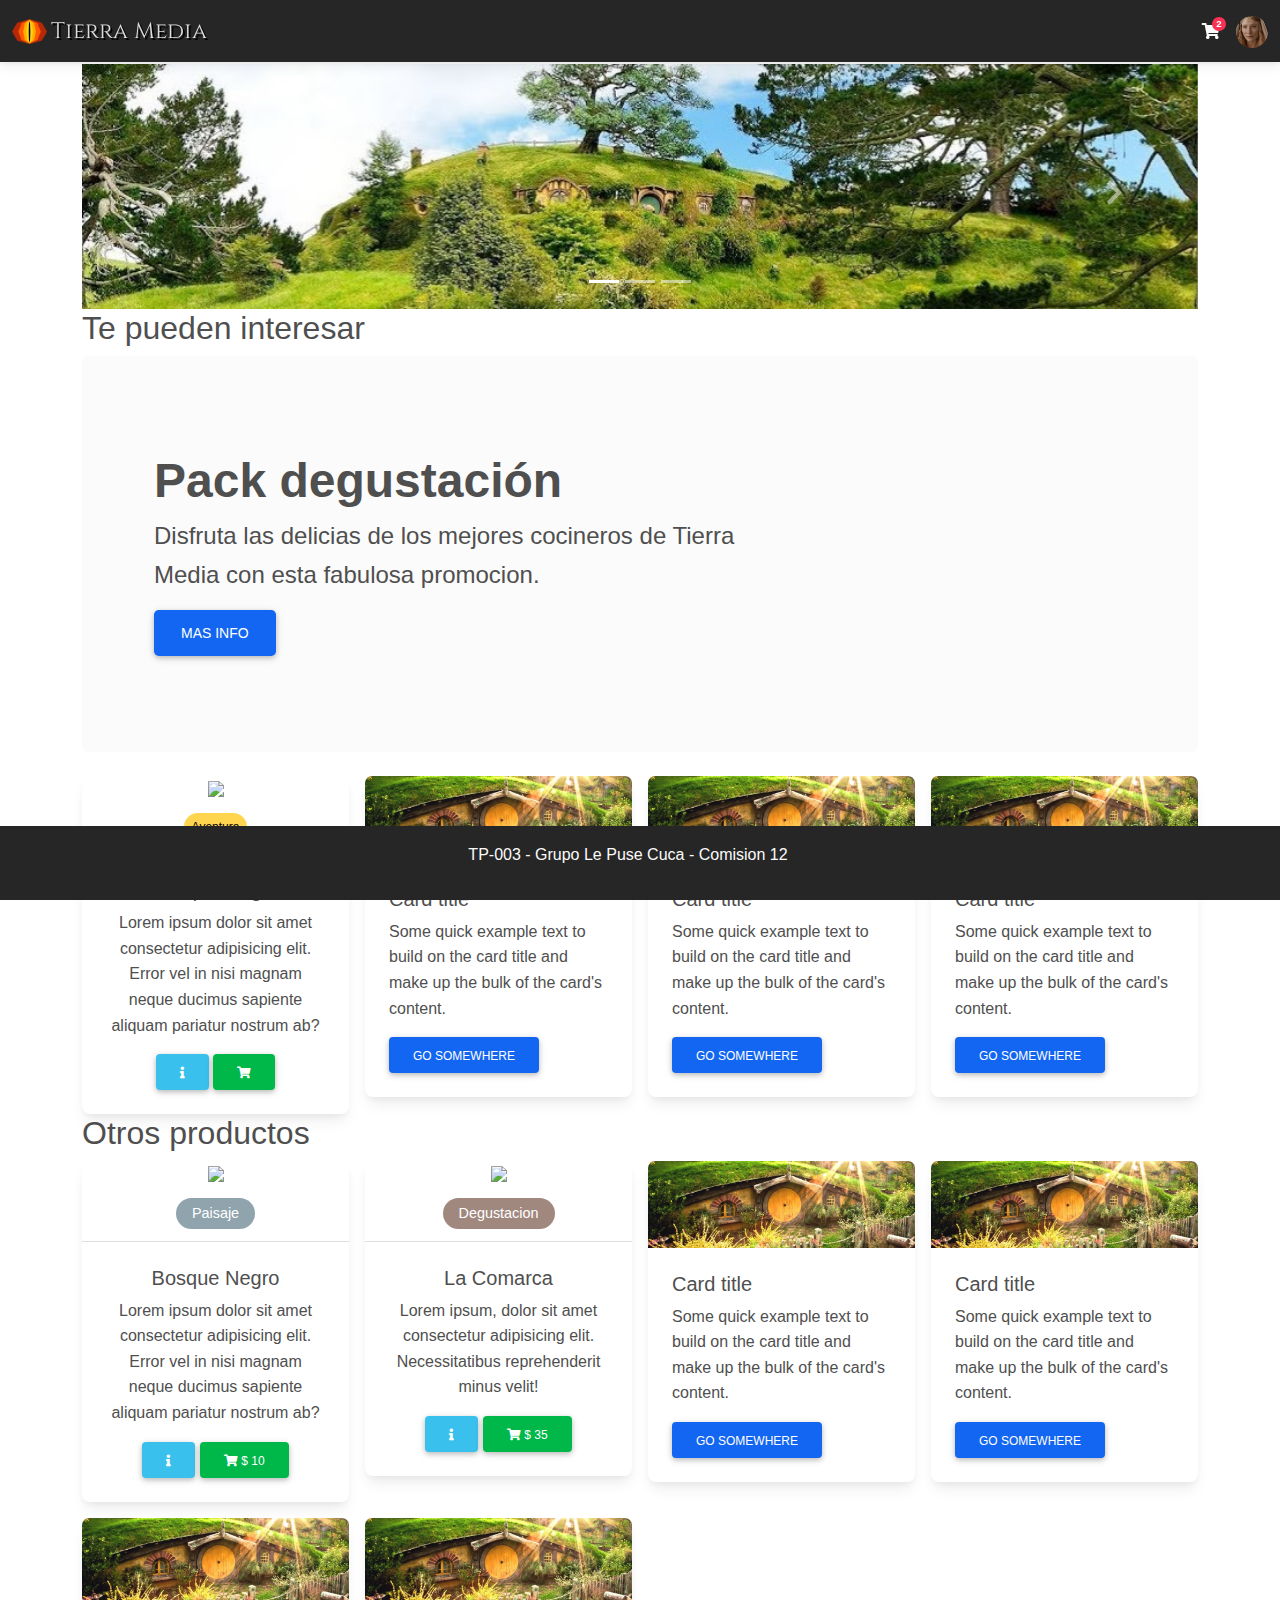
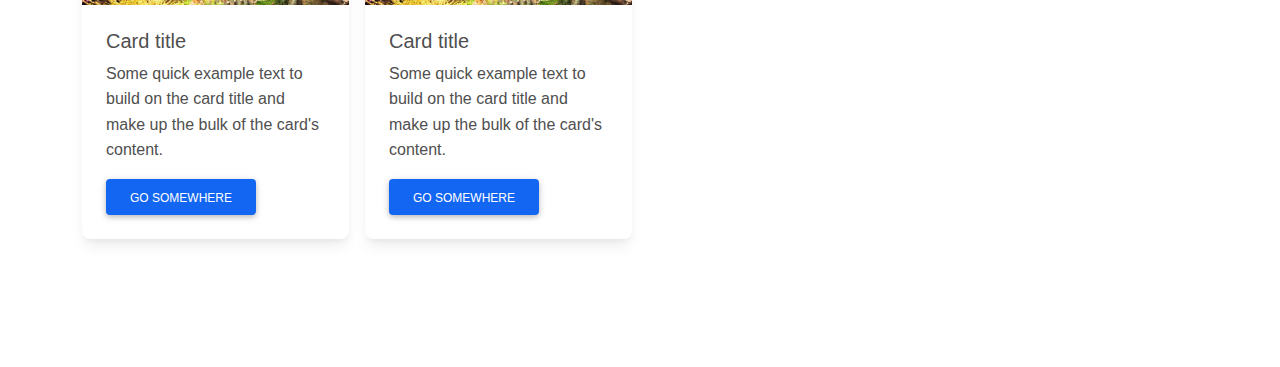
==== commit babaf56e: "Se agrega precio y codigo color degiustacion" ====
--- a/index.html
+++ b/index.html
@@ -278,20 +278,26 @@
                                 Lorem ipsum dolor sit amet consectetur adipisicing elit. Error vel in nisi magnam neque ducimus sapiente aliquam pariatur nostrum ab?
                             </p>
                             <button type="button" class="btn btn-info"><i class="fas fa-info"></i></button>
-                            <button type="button" class="btn btn-success"><i class="fas fa-shopping-cart"></i></button>
-                        </div>
-                    </div>
-                </div>
-                <div class="col-lg-3 col-md-6 col-sm-12">
-                    <div class="card">
-
-                        <img src="imgs/la_comarca2.jpg" class="card-img-top" alt="...">
-                        <div class="card-body">
-                            <h5 class="card-title">Card title</h5>
-                            <p class="card-text">Some quick example text to build on the card title and make up the bulk
-                                of
-                                the card's content.</p>
-                            <a href="#" class="btn btn-primary">Go somewhere</a>
+                            <button type="button" class="btn btn-success"><i class="fas fa-shopping-cart"></i> $ 10</button>
+                        </div>
+                    </div>
+                </div>
+                <div class="col-lg-3 col-md-6 col-sm-12">
+                    <div class="card text-center ">
+                        <div class="bg-image hover-overlay ripple" data-mdb-ripple-color="light">
+                            <img src="https://mdbootstrap.com/img/new/standard/nature/111.jpg" class="img-fluid" />
+                            <a href="#!">
+                                <div class="mask" style="background-color: rgba(251, 251, 251, 0.15)"></div>
+                            </a>
+                        </div>
+                        <div class="card-header"><span class="badge rounded-pill pill-deg">Degustacion</span></div>
+                        <div class="card-body">
+                            <h5 class="card-title">La Comarca</h5>
+                            <p class="card-text">
+                                Lorem ipsum, dolor sit amet consectetur adipisicing elit. Necessitatibus reprehenderit minus velit!
+                            </p>
+                            <button type="button" class="btn btn-info"><i class="fas fa-info"></i></button>
+                            <button type="button" class="btn btn-success"><i class="fas fa-shopping-cart"></i> $ 35</button>
                         </div>
                     </div>
                 </div>
--- a/css/style.css
+++ b/css/style.css
@@ -49,6 +49,11 @@
     background: #90A4AE;
 }
 
-.bg-deg{
+.pill-deg{
     background: #A1887F;
+    color: #fff;    
+    font-weight: 400;
+    font-size: .9rem;
+    padding: 0.5rem 1rem;    
+    
 }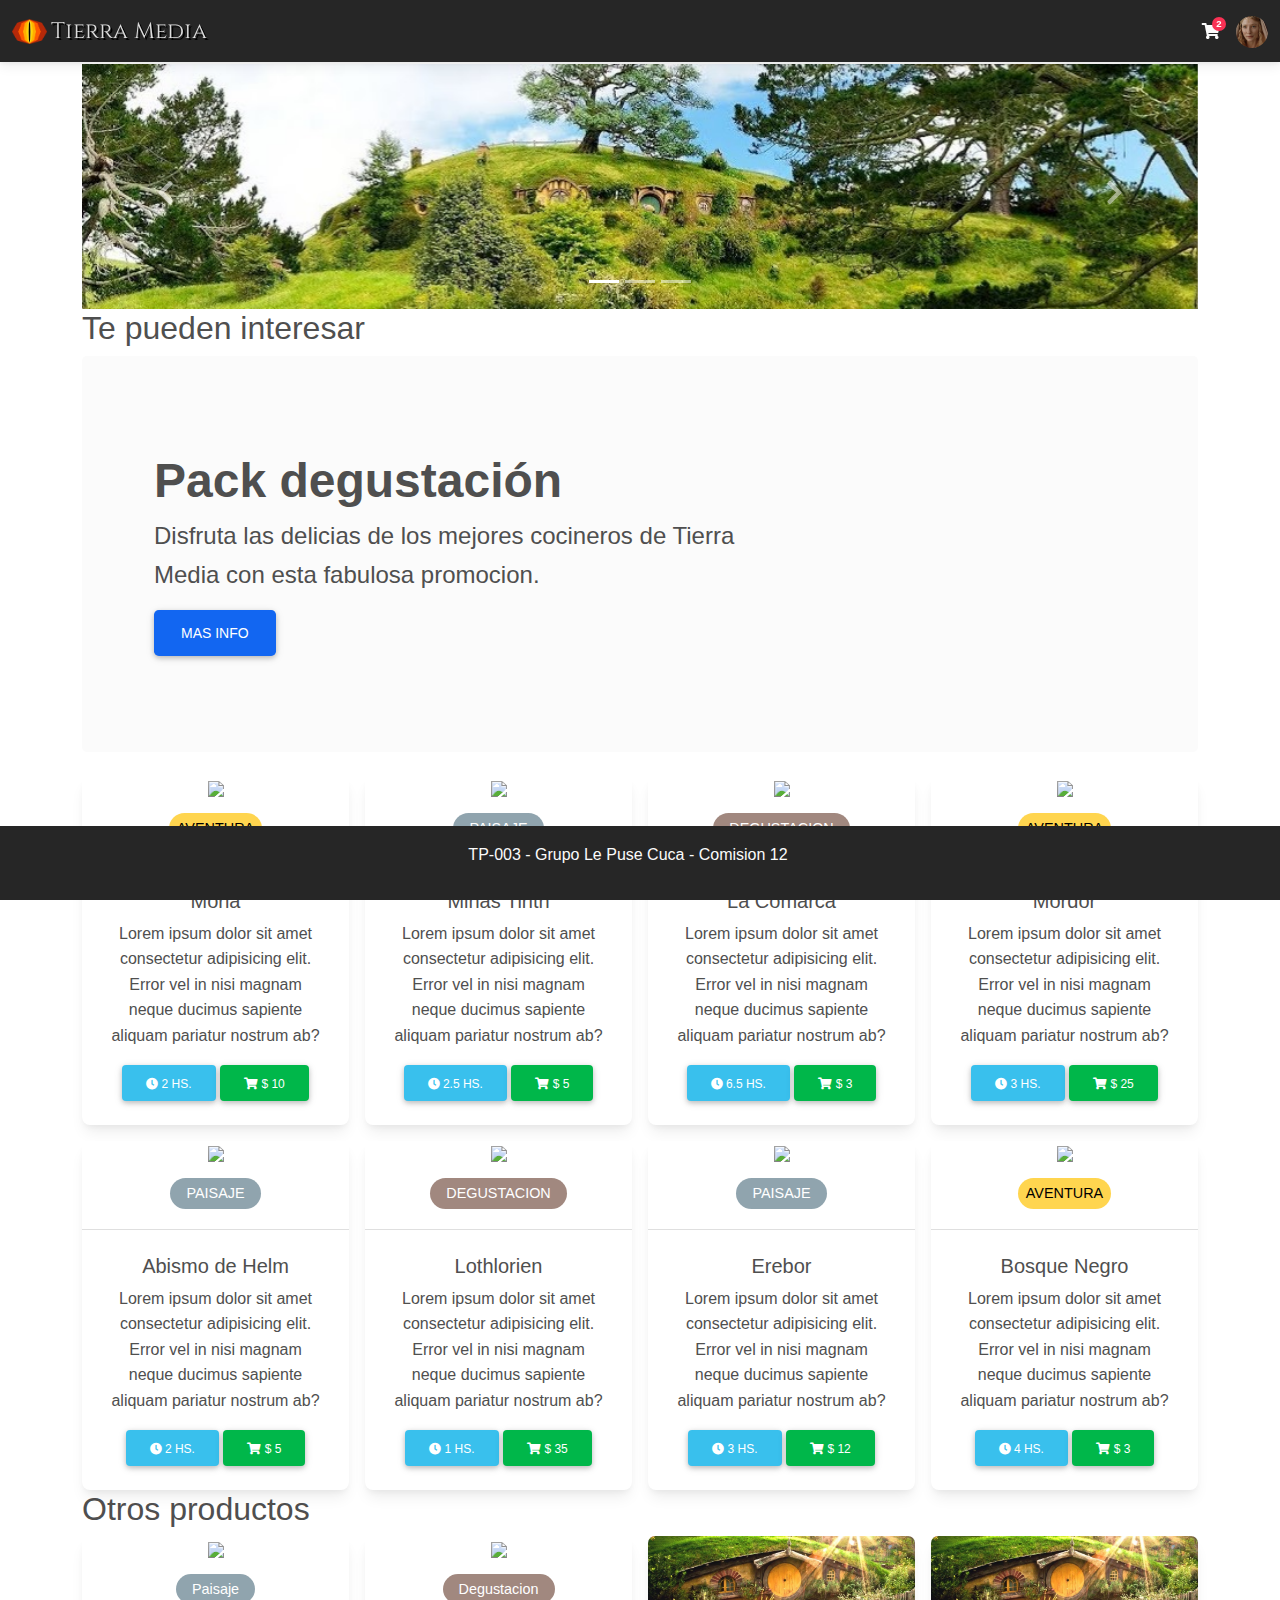
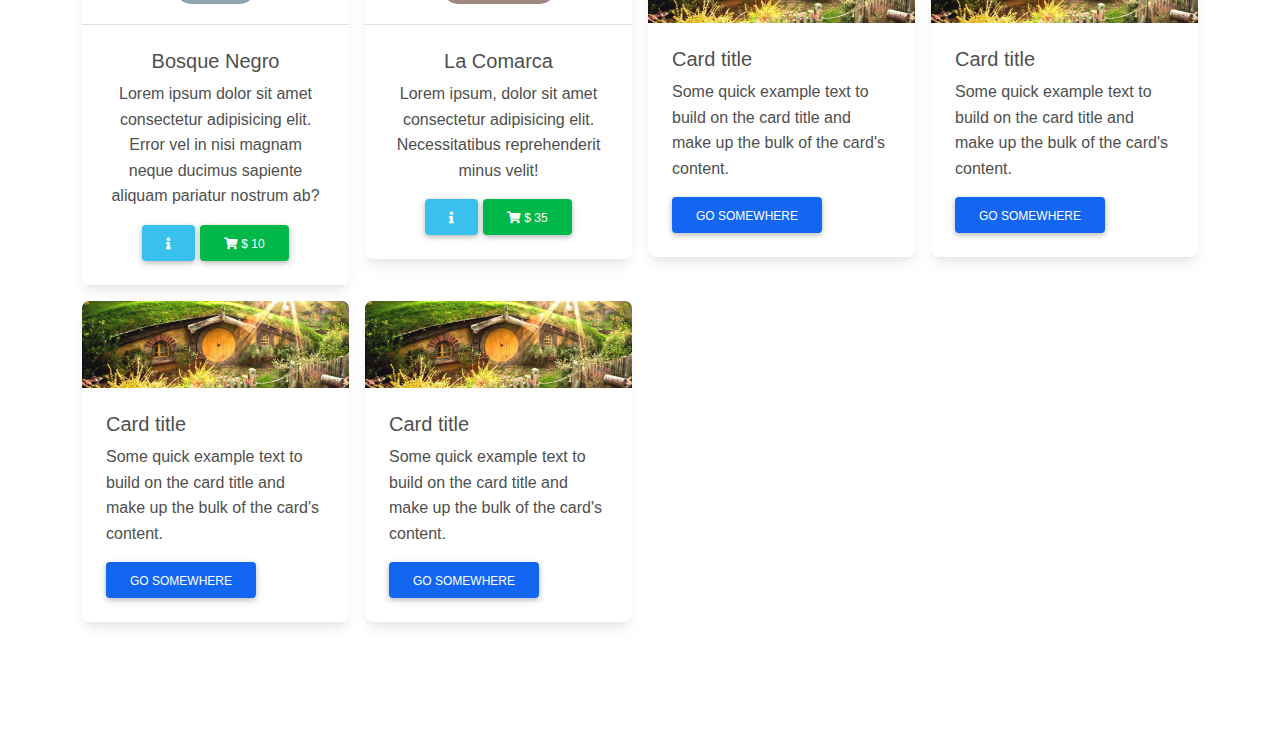
==== commit a73d6169: "Prueba de JSON" ====
--- a/index.html
+++ b/index.html
@@ -19,19 +19,19 @@
             <!-- Container wrapper -->
             <div class="container-fluid">
                 <!-- Toggle button -->
-                <button class="navbar-toggler" type="button" data-mdb-toggle="collapse"
+                <!--button class="navbar-toggler" type="button" data-mdb-toggle="collapse"
                     data-mdb-target="#navbarSupportedContent" aria-controls="navbarSupportedContent"
                     aria-expanded="false" aria-label="Toggle navigation">
                     <i class="fas fa-bars"></i>
-                </button>
-
+                </button-->
+                <a class="navbar-brand mt-2 mt-lg-0" href="#">
+                    <img src="imgs/logoTTM.png" height="25" alt="" loading="lazy" /> <span class="logo"> Tierra
+                        Media</span>
+                </a>
                 <!-- Collapsible wrapper -->
                 <div class="collapse navbar-collapse" id="navbarSupportedContent">
                     <!-- Navbar brand -->
-                    <a class="navbar-brand mt-2 mt-lg-0" href="#">
-                        <img src="imgs/logoTTM.png" height="25" alt="" loading="lazy" /> <span class="logo"> Tierra
-                            Media</span>
-                    </a>
+                    
                     <!-- Left links -->
 
                     <!-- Left links -->
@@ -199,8 +199,8 @@
                     </div>
                 </article>
             </div>
-            <div class="row g-3">
-                <div class="col-lg-3 col-md-6 col-sm-12">
+            <div id="atracciones" class="row g-3">
+                <!--div class="col-lg-3 col-md-6 col-sm-12">
                     <div class="card text-center ">
                         <div class="bg-image hover-overlay ripple" data-mdb-ripple-color="light">
                             <img src="https://mdbootstrap.com/img/new/standard/nature/111.jpg" class="img-fluid" />
@@ -257,7 +257,7 @@
                             <a href="#" class="btn btn-primary">Go somewhere</a>
                         </div>
                     </div>
-                </div>
+                </div-->
             </div>
         </section>
         <section id="productos" class="container">
--- a/css/style.css
+++ b/css/style.css
@@ -37,8 +37,9 @@
     color: #000;
     background: #FFD54F;
     font-weight: 400;
-    font-size: .9rem 1rem;
+    font-size: .9rem;
     padding: 0.5rem;
+    margin-bottom: .5rem;
 }
 
 .pill-pai{
@@ -47,6 +48,7 @@
     font-size: .9rem;
     padding: 0.5rem 1rem;    
     background: #90A4AE;
+    margin-bottom: .5rem;
 }
 
 .pill-deg{
@@ -54,6 +56,6 @@
     color: #fff;    
     font-weight: 400;
     font-size: .9rem;
-    padding: 0.5rem 1rem;    
-    
+    padding: 0.5rem 1rem;
+    margin-bottom: .5rem;    
 }